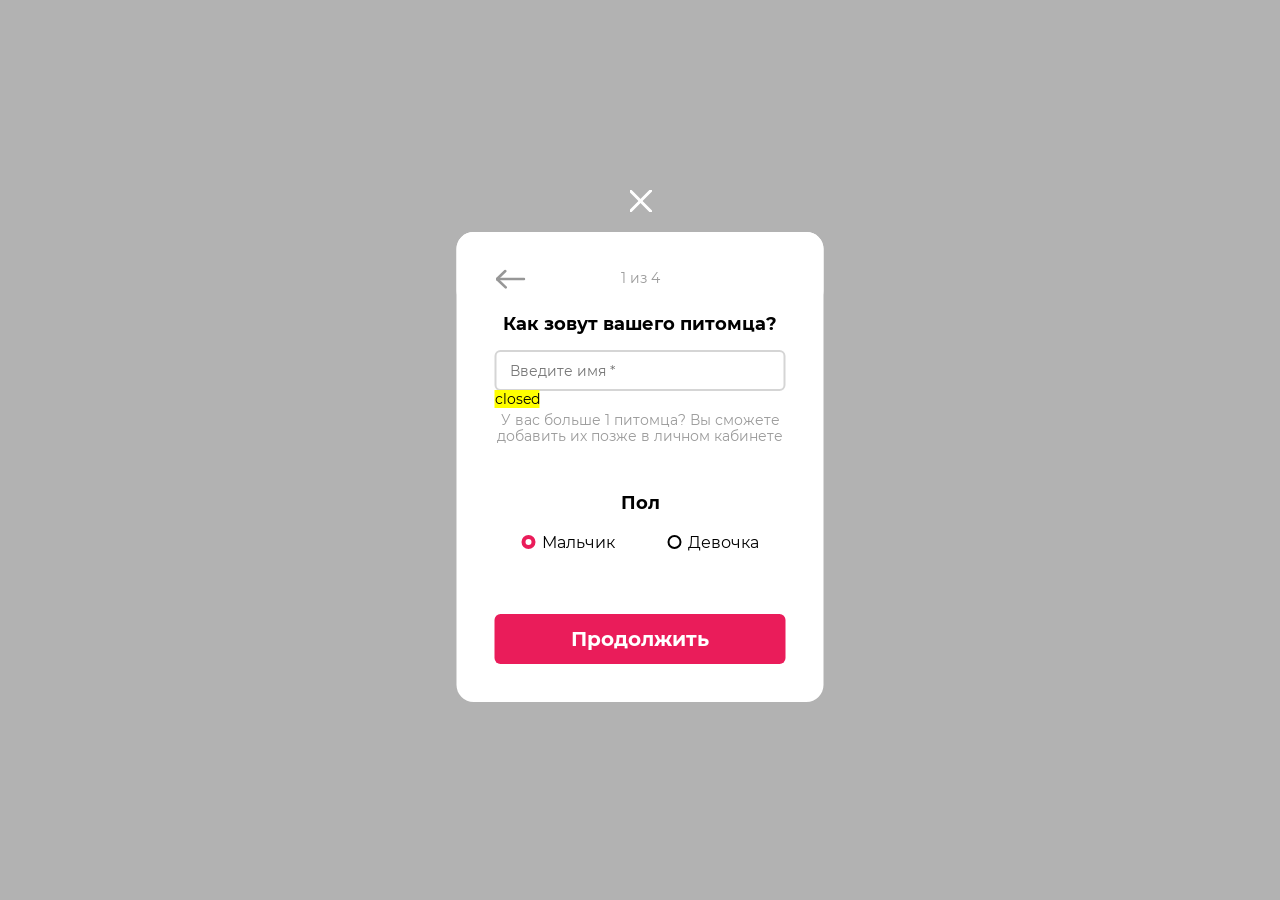
==== index.html @ 27d12772 "no message" ====
<!DOCTYPE html>
<html lang="en">
<head>
  <meta charset="UTF-8">
  <title>Калькулятор</title>
  <link rel="stylesheet" href="css/style.min.css">
  <script src="https://code.jquery.com/jquery-1.12.4.min.js" integrity="sha256-ZosEbRLbNQzLpnKIkEdrPv7lOy9C27hHQ+Xp8a4MxAQ=" crossorigin="anonymous"></script>
  <meta name="viewport" content="initial-scale=1.0, user-scalable=0, width=device-width, height=device-height"/>
</head>
<body>
  <div class="calculator-overlay"></div>
  <div class="pet-calculator">
    <a class="pet-calculator__close" href="javascript:void(0);">Закрыть</a>
    <form class="pet-calculator__form" action="pet-calculator__form">
      <div class="pet-calculator__step pet-calculator__step--step1">
        <a class="pet-calculator__prev-step pet-calculator__close" href="javascript:void(0);">Назад</a>
        <div class="pet-calculator__step-wrapper">
          <div class="pet-calculator__step-counter">1 из 4</div>
          <h2 class="pet-calculator__title">Как зовут вашего питомца?</h2>
          <input class="pet-calculator__input pet-calculator__input--names" type="text" name="pet-name" value="" placeholder="Введите имя *" minlength="3" maxlength="20" pattern="^[a-zA-ZА-Яа-яЁё\s]+$" onclick="xfocus()" onblur="xblur()" required>
          <span id="status" style="background: yellow; width: auto;">closed</span>
          <div class="pet-calculator__input-error pet-calculator__input-error--name"></div>
          <div class="pet-calculator__tip">У вас больше 1 питомца? Вы сможете добавить их позже в личном кабинете</div>
          <fieldset class="pet-calculator__fieldset pet-calculator__fieldset--gender">
            <h2 class="pet-calculator__title">Пол</h2>
            <div class="pet-calculator__radio-buttons-wrapper">
              <div class="pet-calculator__radio-button-wrapper">
                <input class="pet-calculator__radio-button pet-calculator__radio-button--gender" id="gender-male" type="radio" name="gender" checked>
                <label for="gender-male" class="pet-calculator__label--radio">
                  <span>Мальчик</span>
                </label>
              </div>
              <div class="pet-calculator__radio-button-wrapper">
                <input class="pet-calculator__radio-button pet-calculator__radio-button--gender" id="gender-female" type="radio" name="gender">
                <label for="gender-female" class="pet-calculator__label--radio">
                  <span>Девочка</span>
                </label>
              </div>
            </div>
          </fieldset>
        </div>
        <a href="javascript:void(0);" class="pet-calculator__next-step">Продолжить</a>
      </div>
      <div class="pet-calculator__step pet-calculator__step--step2" style="display: none">
        <a href="javascript:void(0);" class="pet-calculator__prev-step">Назад</a>
        <div class="pet-calculator__step-wrapper">
          <div class="pet-calculator__step-counter">2 из 4</div>
          <fieldset class="pet-calculator__fieldset pet-calculator__fieldset--type">
            <h2 class="pet-calculator__title"><span class="pet-calculator__pet-name">Питомец</span> - это:</h2>
            <div class="pet-calculator__radio-buttons-wrapper">
              <div class="pet-calculator__radio-button-wrapper">
                <input class="pet-calculator__radio-button pet-calculator__radio-button--breed" id="cat-type" type="radio" name="type" checked>
                <label for="cat-type" class="pet-calculator__label--radio">
                  <div class="pet-calculator__pet-image">
                    <img src="img/cat.svg" alt="Кошка">
                  </div>
                  <span></span>
                </label>
              </div>
              <div class="pet-calculator__radio-button-wrapper">
                <input class="pet-calculator__radio-button pet-calculator__radio-button--breed" id="dog-type" type="radio" name="type">
                <label for="dog-type" class="pet-calculator__label--radio">
                  <div class="pet-calculator__pet-image">
                    <img src="img/dog.svg" alt="Кошка">
                  </div>
                  <span></span>
                </label>
              </div>
            </div>
          </fieldset>
          <fieldset class="pet-calculator__fieldset pet-calculator__fieldset--select">
            <h2 class="pet-calculator__title">Порода</h2>
            <select class="pet-calculator__select pet-calculator__select--breed pet-calculator__select--cat-breed" name="breed" id="cat-breed">
              <option value="Выбрать">Выбрать</option>
            </select>
            <select class="pet-calculator__select pet-calculator__select--breed pet-calculator__select--dog-breed" name="breed" id="dog-breed">
              <option value="Выбрать">Выбрать</option>
            </select>
          </fieldset>
        </div>
        <a href="javascript:void(0);" class="pet-calculator__next-step">Продолжить</a>
      </div>
      <div class="pet-calculator__step pet-calculator__step--step3" style="display: none">
        <a href="javascript:void(0);" class="pet-calculator__prev-step">Назад</a>
        <div class="pet-calculator__step-wrapper">
          <div class="pet-calculator__step-counter">3 из 4</div>
          <h2 class="pet-calculator__title">Дата рождения</h2>
          <div class="pet-calculator__select-wrapper">
            <select class="pet-calculator__select" name="day" id="day">
            </select>
            <select class="pet-calculator__select" name="month" id="month">
            </select>
            <select class="pet-calculator__select" name="year" id="year">
            </select>
          </div>
          <div class="pet-calculator__input-error pet-calculator__input-error--date-of-birth"></div>
          <div class="pet-calculator__tip">Не знаете точную дату? Ничего страшного! Укажите примерные данные.</div>
        </div>
        <a href="javascript:void(0);" class="pet-calculator__next-step">Продолжить</a>
      </div>
      <div class="pet-calculator__step pet-calculator__step--step4" style="display: none">
        <a href="javascript:void(0);" class="pet-calculator__prev-step">Назад</a>
        <div class="pet-calculator__step-wrapper">
          <div class="pet-calculator__step-counter">4 из 4</div>
          <h2 class="pet-calculator__title"><span class="pet-calculator__pet-name">Питомец</span> весит примерно</h2>
          <select class="pet-calculator__select pet-calculator__select--weight" name="pet-weight" id="pet-weight">
            
          </select>
          <div class="pet-calculator__radio-buttons-wrapper pet-calculator__radio-buttons-wrapper--activity">
            <h2 class="pet-calculator__title">Уровень активности</h2>
            <div class="pet-calculator__radio-button-group-wrapper pet-calculator__radio-button-group-wrapper--cat-activity">
              <div class="pet-calculator__radio-button-wrapper">
                <input class="pet-calculator__radio-button pet-calculator__radio-button--activity pet-calculator__radio-button--cat-activity" id="cat-low-activity" type="radio" name="cat-activity" value="1" checked>
                <label for="cat-low-activity" class="pet-calculator__label--radio">
                  <span>Низкий</span>
                </label>
              </div>
              <div class="pet-calculator__radio-button-wrapper">
                <input class="pet-calculator__radio-button pet-calculator__radio-button--activity pet-calculator__radio-button--cat-activity" id="cat-medium-activity" type="radio" name="cat-activity" value="1.2">
                <label for="cat-medium-activity" class="pet-calculator__label--radio">
                  <span>Средний</span>
                </label>
              </div>
              <div class="pet-calculator__radio-button-wrapper">
                <input class="pet-calculator__radio-button pet-calculator__radio-button--activity pet-calculator__radio-button--cat-activity" id="cat-high-activity" type="radio" name="cat-activity" value="1.4">
                <label for="cat-high-activity" class="pet-calculator__label--radio">
                  <span>Высокий</span>
                </label>
              </div>
            </div>
            <div class="pet-calculator__radio-button-group-wrapper pet-calculator__radio-button-group-wrapper--dog-activity">
              <div class="pet-calculator__radio-button-wrapper">
                <input class="pet-calculator__radio-button pet-calculator__radio-button--activity pet-calculator__radio-button--dog-activity" id="dog-low-activity" type="radio" name="dog-activity" value="1" checked>
                <label for="dog-low-activity" class="pet-calculator__label--radio">
                  <span>Низкий</span>
                </label>
              </div>
              <div class="pet-calculator__radio-button-wrapper">
                <input class="pet-calculator__radio-button pet-calculator__radio-button--activity pet-calculator__radio-button--dog-activity" id="dog-medium-activity" type="radio" name="dog-activity" value="1.4">
                <label for="dog-medium-activity" class="pet-calculator__label--radio">
                  <span>Средний</span>
                </label>
              </div>
              <div class="pet-calculator__radio-button-wrapper">
                <input class="pet-calculator__radio-button pet-calculator__radio-button--activity pet-calculator__radio-button--dog-activity" id="dog-high-activity" type="radio" name="dog-activity" value="1.6">
                <label for="dog-high-activity" class="pet-calculator__label--radio">
                  <span>Высокий</span>
                </label>
              </div>
            </div>
          </div>
          <div class="pet-calculator__results">
            <div class="pet-calculator__results-message">
              Мне требуется <span class="pet-calculator__results-calories"> ~200 </span> ккал в сутки. Это приблизительно <span class="pet-calculator__results-amount"> 1 </span><span class="pet-calculator__results-word"> пакетик </span> SUPERPET в день.
            </div>
            <div class="pet-calculator__results-pet-pic">
              <span class="pet-calculator__results-emoji pet-calculator__results-emoji--cat">🐱</span>
              <span class="pet-calculator__results-emoji pet-calculator__results-emoji--dog">🐶</span>
              <span class="pet-calculator__pet-name"> Питомец</span>
            </div>
          </div>
        </div>
        <button type="submit" class="pet-calculator__submit">Сохранить анкету</a>
      </div>
    </form>
  </div>
  <script src="js/calculator.js"></script>
</body>
</html>
---- css/style.min.css ----
@charset "UTF-8";
/*! normalize.css v5.0.0 | MIT License | github.com/necolas/normalize.css */
html{font-family:sans-serif;line-height:1.15;-ms-text-size-adjust:100%;-webkit-text-size-adjust:100%}body{margin:0}article,aside,details,figcaption,figure,footer,header,main,menu,nav,section{display:block}h1{font-size:2em;margin:.67em 0}figure{margin:1em 40px}hr{box-sizing:content-box;height:0;overflow:visible}code,kbd,pre,samp{font-family:monospace,monospace;font-size:1em}a{background-color:transparent;-webkit-text-decoration-skip:objects}a:active,a:hover{outline-width:0}abbr[title]{border-bottom:none;text-decoration:underline dotted}b,strong{font-weight:bolder}dfn{font-style:italic}mark{background-color:#ff0;color:#000}small{font-size:80%}sub,sup{font-size:75%;line-height:0;position:relative;vertical-align:baseline}sub{bottom:-.25em}sup{top:-.5em}audio,canvas,video{display:inline-block}audio:not([controls]){display:none;height:0}img{border-style:none;width:100%;height:auto}svg:not(:root){overflow:hidden}button,input,optgroup,select,textarea{font-family:sans-serif;font-size:100%;line-height:1.15;margin:0}button,input{overflow:visible}button,select{text-transform:none}[type=reset],[type=submit],button,html [type=button]{-webkit-appearance:button}[type=button]::-moz-focus-inner,[type=reset]::-moz-focus-inner,[type=submit]::-moz-focus-inner,button::-moz-focus-inner{border-style:none;padding:0}[type=button]:-moz-focusring,[type=reset]:-moz-focusring,[type=submit]:-moz-focusring,button:-moz-focusring{outline:1px dotted ButtonText}fieldset{border:1px solid silver;margin:0 2px;padding:.35em .625em .75em}legend{color:inherit;display:table;max-width:100%;white-space:normal}progress{display:inline-block;vertical-align:baseline}textarea{overflow:auto}[type=checkbox],[type=radio],legend{box-sizing:border-box;padding:0}[type=number]::-webkit-inner-spin-button,[type=number]::-webkit-outer-spin-button{height:auto}[type=search]{-webkit-appearance:textfield;outline-offset:-2px}[type=search]::-webkit-search-cancel-button,[type=search]::-webkit-search-decoration{-webkit-appearance:none}::-webkit-file-upload-button{-webkit-appearance:button;font:inherit}summary{display:list-item}[hidden],template{display:none}@font-face{font-family:'Montserrat';src:url(../fonts/Montserrat-Regular.eot?#iefix) format('embedded-opentype'),url(../fonts/Montserrat-Regular.woff) format('woff'),url(../fonts/Montserrat-Regular.ttf) format('truetype');font-weight:400;font-style:normal}@font-face{font-family:'Montserrat-Bold';src:url(../fonts/Montserrat-Bold.eot?#iefix) format('embedded-opentype'),url(../fonts/Montserrat-Bold.woff) format('woff'),url(../fonts/Montserrat-Bold.ttf) format('truetype');font-weight:400;font-style:normal}.input{height:41px;padding:0 13px;font-family:'Montserrat';border:2px solid #d5d5d5}.btn,.input,.select{width:100%;border-radius:6px}.select{height:41px;white-space:nowrap;overflow:hidden;text-overflow:ellipsis;-webkit-appearance:none;background:url(../img/select-arrow.svg) no-repeat right 13px center;padding:0 23px 0 13px;font-family:'Montserrat';border:2px solid #d5d5d5}.btn{padding:13px 0;font-family:'Montserrat-Bold';font-size:20px;line-height:24px;color:#fff;background:#ea1c5a;text-align:center;text-decoration:none;border:0}.step-back{display:block;width:32px;height:20px;font-size:0;background:url(../img/step-back.svg) no-repeat center;background-size:contain}.calculator-overlay{position:fixed;top:0;right:0;bottom:0;left:0;z-index:10000;-ms-flex-direction:column;flex-direction:column;-ms-flex-pack:start;justify-content:flex-start;-ms-flex-align:start;align-items:flex-start;-ms-flex-wrap:nowrap;flex-wrap:nowrap;background:rgba(0,0,0,.3)}.pet-calculator{position:fixed;top:30%;left:50%;z-index:10001;width:367px;padding:38px;font-family:'Montserrat';font-size:14px;color:#000;background:#fff;-webkit-transform:translate3d(-50%,-50%,0);-moz-transform:translate3d(-50%,-50%,0);-ms-transform:translate3d(-50%,-50%,0);-o-transform:translate3d(-50%,-50%,0);border-radius:17px}.pet-calculator,.pet-calculator *{box-sizing:border-box}.pet-calculator>.pet-calculator__close{position:absolute;top:-42px;left:50%;display:block;width:22px;height:22px;margin-left:-11px;font-size:0;background:url(../img/cross.svg) no-repeat center}.pet-calculator__radio-buttons-wrapper--activity h2,.pet-calculator__step-wrapper{width:100%}.pet-calculator__step{position:absolute;top:0;right:0;bottom:0;left:0;min-height:470px;padding:38px;background:#fff;border-radius:17px;display:-ms-flexbox;display:flex;-ms-flex-direction:column;flex-direction:column;-ms-flex-pack:start;justify-content:flex-start;-ms-flex-align:start;align-items:flex-start;-ms-flex-wrap:nowrap;flex-wrap:nowrap}.pet-calculator__step--step2 .pet-calculator__title{margin-bottom:15px}.pet-calculator__step--step4{min-height:570px}.pet-calculator__step-counter{margin-bottom:27px;text-align:center;color:#9b9b9b}.pet-calculator__title{margin:0 0 15px;font-family:'Montserrat-Bold';font-size:18px;line-height:22px;text-align:center}.pet-calculator__input{width:100%;height:41px;padding:0 13px;font-family:'Montserrat';border:2px solid #d5d5d5;border-radius:6px}.pet-calculator__select-wrapper{display:-ms-flexbox;display:flex;margin-bottom:15px}.pet-calculator__select-wrapper select{margin-right:7px}.pet-calculator__select-wrapper select:last-child{margin-right:0}.pet-calculator__select{width:100%;height:41px;padding:0 23px 0 13px;font-family:'Montserrat';white-space:nowrap;overflow:hidden;text-overflow:ellipsis;border:2px solid #d5d5d5;border-radius:6px;-webkit-appearance:none;background:url(../img/select-arrow.svg) no-repeat right 13px center}.pet-calculator__select option{display:block;padding:5px 0}.pet-calculator__tip{margin-top:5px;text-align:center;color:#9b9b9b}.pet-calculator__fieldset{margin:0;padding:0;border:0}.pet-calculator__fieldset--gender{margin-top:48px}.pet-calculator__fieldset--gender .pet-calculator__title{margin-bottom:21px}.pet-calculator__fieldset--type{margin-bottom:30px}.pet-calculator__pet-image{width:72px;height:72px;margin:0 auto 16px}.pet-calculator__radio-button-group-wrapper{display:-ms-flexbox;display:flex;-ms-flex-wrap:nowrap;flex-wrap:nowrap;width:100%}.pet-calculator__radio-button-group-wrapper,.pet-calculator__radio-buttons-wrapper,.pet-calculator__radio-buttons-wrapper--activity{-ms-flex-direction:row;flex-direction:row;-ms-flex-pack:justify;justify-content:space-between;-ms-flex-align:start;align-items:flex-start}.pet-calculator__radio-buttons-wrapper{display:-ms-flexbox;display:flex;-ms-flex-wrap:nowrap;flex-wrap:nowrap;padding:0 27px}.pet-calculator__radio-buttons-wrapper--activity{-ms-flex-wrap:wrap;flex-wrap:wrap;margin-top:30px;padding:0 15px}.pet-calculator__radio-buttons-wrapper--activity::after{content:''}.pet-calculator__radio-buttons-wrapper--activity .pet-calculator__radio-button-group-wrapper{position:relative}.pet-calculator__radio-buttons-wrapper--activity .pet-calculator__radio-button-group-wrapper::before{content:'';position:absolute;top:13px;left:25px;right:25px;z-index:1;display:block;height:4px;background:#000}.pet-calculator__radio-buttons-wrapper--activity .pet-calculator__radio-button-wrapper{position:relative;z-index:2}.pet-calculator__radio-buttons-wrapper--activity .pet-calculator__radio-button-wrapper:nth-of-type(2){margin:0 auto}.pet-calculator__radio-buttons-wrapper--activity input:checked~label span::before{border-width:9px}.pet-calculator__radio-buttons-wrapper--activity label span{display:-ms-flexbox;display:flex;-ms-flex-direction:column;flex-direction:column;-ms-flex-pack:start;justify-content:flex-start;-ms-flex-align:center;align-items:center;-ms-flex-wrap:nowrap;flex-wrap:nowrap}.pet-calculator__radio-buttons-wrapper--activity label span::before{width:32px;height:32px;margin-right:0;margin-bottom:5px;background:#fff}.pet-calculator__radio-button{display:none}.pet-calculator__radio-button:checked~label span::before{border-width:4px;border-color:#ea1c5a}.pet-calculator__label--radio,.pet-calculator__label--radio span{display:-ms-flexbox;display:flex;-ms-flex-pack:start;justify-content:flex-start;-ms-flex-align:center;align-items:center}.pet-calculator__label--radio{position:relative;font-size:16px;line-height:1;-ms-flex-direction:column;flex-direction:column;-ms-flex-wrap:wrap;flex-wrap:wrap}.pet-calculator__label--radio span{-ms-flex-direction:row;flex-direction:row;-ms-flex-wrap:nowrap;flex-wrap:nowrap}.pet-calculator__label--radio span::before{content:'';position:relative;top:-1px;width:14px;height:14px;margin-right:6px;border:2px solid #000;border-radius:100%;box-sizing:border-box}.pet-calculator__results{margin-top:30px;margin-bottom:40px;line-height:22px}.pet-calculator__results-message{position:relative;padding:15px;font-size:16px;background:#cbecdc;border-radius:15px}.pet-calculator__results-message::after,.pet-calculator__results-message::before{content:'';position:absolute}.pet-calculator__results-message::before{top:100%;z-index:1;width:14px;height:14px;left:20px;background:#cbecdc}.pet-calculator__results-message::after{bottom:-22px;z-index:2;width:18px;height:18px;left:23px;background:#fff;transform:rotate(45deg)}.pet-calculator__results-pet-pic{position:relative;z-index:3;margin-top:15px}.pet-calculator__results-amount{display:inline-block;margin-right:3px}.pet-calculator__next-step,.pet-calculator__submit{margin-top:auto;width:100%;padding:13px 0;font-family:'Montserrat-Bold';font-size:20px;line-height:24px;color:#fff;background:#ea1c5a;text-align:center;text-decoration:none;border-radius:6px;border:0}.pet-calculator__prev-step{position:absolute;top:37px;left:38px;display:block;width:32px;height:20px;font-size:0;background:url(../img/step-back.svg) no-repeat center;background-size:contain}.pet-calculator__input-error{margin-top:5px;font-size:10px;color:red;text-align:center}@media (max-width:500px){.pet-calculator{top:0;right:0;bottom:0;left:0;width:100%;min-height:100%;padding:0;transform:none;border-radius:0}.pet-calculator .pet-calculator__prev-step{top:22px;left:15px}.pet-calculator__close:not(.pet-calculator__prev-step){display:none}.pet-calculator__step{min-height:100px;padding:23px 15px 15px}}
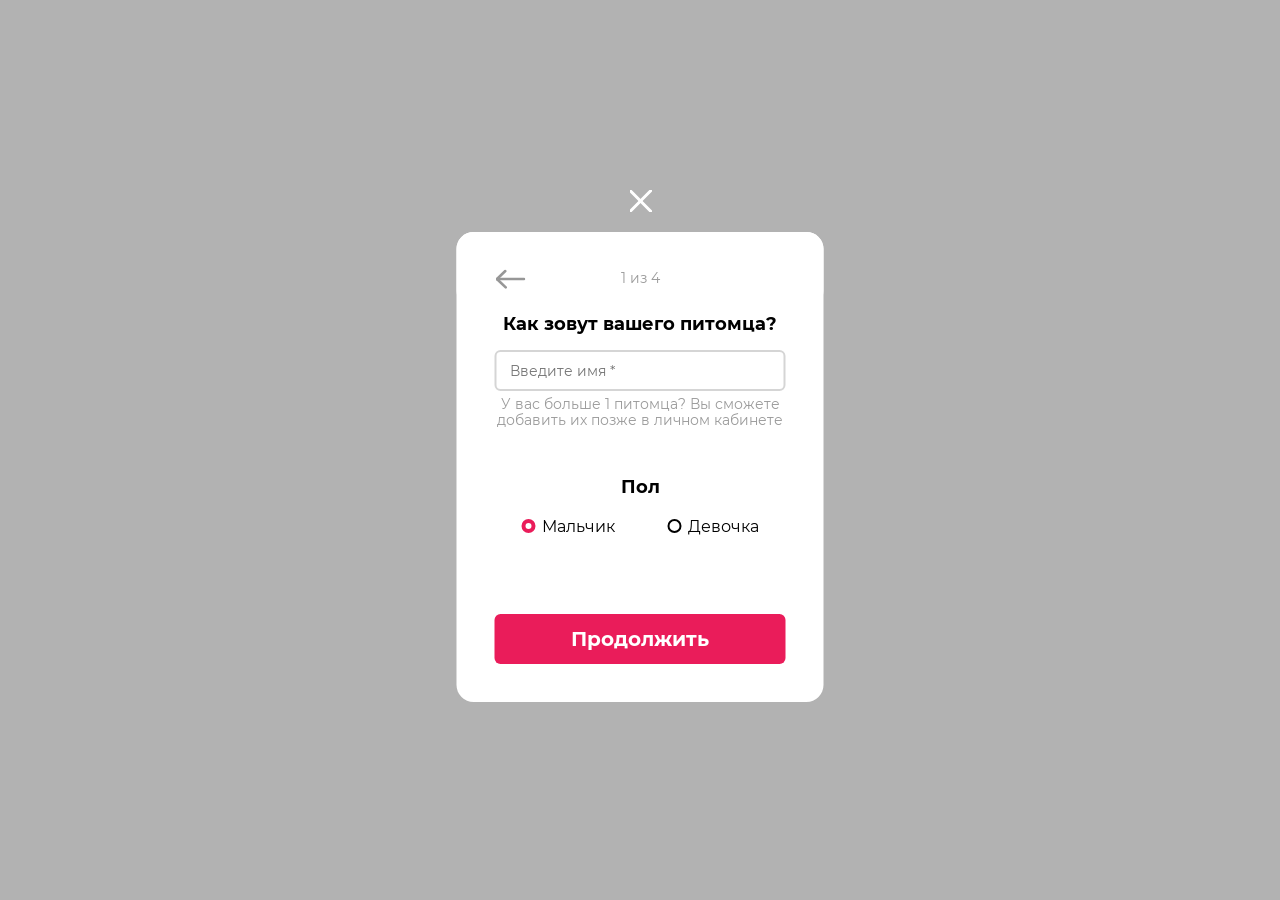
==== commit 50ce4951: "no message" ====
--- a/index.html
+++ b/index.html
@@ -18,7 +18,6 @@
           <div class="pet-calculator__step-counter">1 из 4</div>
           <h2 class="pet-calculator__title">Как зовут вашего питомца?</h2>
           <input class="pet-calculator__input pet-calculator__input--names" type="text" name="pet-name" value="" placeholder="Введите имя *" minlength="3" maxlength="20" pattern="^[a-zA-ZА-Яа-яЁё\s]+$" onclick="xfocus()" onblur="xblur()" required>
-          <span id="status" style="background: yellow; width: auto;">closed</span>
           <div class="pet-calculator__input-error pet-calculator__input-error--name"></div>
           <div class="pet-calculator__tip">У вас больше 1 питомца? Вы сможете добавить их позже в личном кабинете</div>
           <fieldset class="pet-calculator__fieldset pet-calculator__fieldset--gender">
@@ -165,5 +164,27 @@
     </form>
   </div>
   <script src="js/calculator.js"></script>
+  <script type="text/javascript">
+    function xfocus() {
+      setTimeout(function() {
+        height_old = window.innerHeight;
+        window.addEventListener('resize', xresize);
+        document.querySelector('.pet-calculator__fieldset--gender').style = 'display: none';
+        document.querySelector('.pet-calculator__step--step1 .pet-calculator__next-step').classList.add('move-under-keyboard');
+      }, 500);
+    }
+    function xresize() {
+      height_new = window.innerHeight;
+      var diff = Math.abs(height_old - height_new);
+      var perc = Math.round((diff / height_old) * 100);
+      if (perc > 50)
+        xblur();
+    }
+    function xblur() {
+      window.removeEventListener('resize', xresize);
+      document.querySelector('.pet-calculator__fieldset--gender').style = 'display: block';
+      document.querySelector('.pet-calculator__step--step1 .pet-calculator__next-step').classList.remove('move-under-keyboard');
+    }
+  </script>
 </body>
 </html>
--- a/css/style.min.css
+++ b/css/style.min.css
@@ -1,3 +1,3 @@
 @charset "UTF-8";
 /*! normalize.css v5.0.0 | MIT License | github.com/necolas/normalize.css */
-html{font-family:sans-serif;line-height:1.15;-ms-text-size-adjust:100%;-webkit-text-size-adjust:100%}body{margin:0}article,aside,details,figcaption,figure,footer,header,main,menu,nav,section{display:block}h1{font-size:2em;margin:.67em 0}figure{margin:1em 40px}hr{box-sizing:content-box;height:0;overflow:visible}code,kbd,pre,samp{font-family:monospace,monospace;font-size:1em}a{background-color:transparent;-webkit-text-decoration-skip:objects}a:active,a:hover{outline-width:0}abbr[title]{border-bottom:none;text-decoration:underline dotted}b,strong{font-weight:bolder}dfn{font-style:italic}mark{background-color:#ff0;color:#000}small{font-size:80%}sub,sup{font-size:75%;line-height:0;position:relative;vertical-align:baseline}sub{bottom:-.25em}sup{top:-.5em}audio,canvas,video{display:inline-block}audio:not([controls]){display:none;height:0}img{border-style:none;width:100%;height:auto}svg:not(:root){overflow:hidden}button,input,optgroup,select,textarea{font-family:sans-serif;font-size:100%;line-height:1.15;margin:0}button,input{overflow:visible}button,select{text-transform:none}[type=reset],[type=submit],button,html [type=button]{-webkit-appearance:button}[type=button]::-moz-focus-inner,[type=reset]::-moz-focus-inner,[type=submit]::-moz-focus-inner,button::-moz-focus-inner{border-style:none;padding:0}[type=button]:-moz-focusring,[type=reset]:-moz-focusring,[type=submit]:-moz-focusring,button:-moz-focusring{outline:1px dotted ButtonText}fieldset{border:1px solid silver;margin:0 2px;padding:.35em .625em .75em}legend{color:inherit;display:table;max-width:100%;white-space:normal}progress{display:inline-block;vertical-align:baseline}textarea{overflow:auto}[type=checkbox],[type=radio],legend{box-sizing:border-box;padding:0}[type=number]::-webkit-inner-spin-button,[type=number]::-webkit-outer-spin-button{height:auto}[type=search]{-webkit-appearance:textfield;outline-offset:-2px}[type=search]::-webkit-search-cancel-button,[type=search]::-webkit-search-decoration{-webkit-appearance:none}::-webkit-file-upload-button{-webkit-appearance:button;font:inherit}summary{display:list-item}[hidden],template{display:none}@font-face{font-family:'Montserrat';src:url(../fonts/Montserrat-Regular.eot?#iefix) format('embedded-opentype'),url(../fonts/Montserrat-Regular.woff) format('woff'),url(../fonts/Montserrat-Regular.ttf) format('truetype');font-weight:400;font-style:normal}@font-face{font-family:'Montserrat-Bold';src:url(../fonts/Montserrat-Bold.eot?#iefix) format('embedded-opentype'),url(../fonts/Montserrat-Bold.woff) format('woff'),url(../fonts/Montserrat-Bold.ttf) format('truetype');font-weight:400;font-style:normal}.input{height:41px;padding:0 13px;font-family:'Montserrat';border:2px solid #d5d5d5}.btn,.input,.select{width:100%;border-radius:6px}.select{height:41px;white-space:nowrap;overflow:hidden;text-overflow:ellipsis;-webkit-appearance:none;background:url(../img/select-arrow.svg) no-repeat right 13px center;padding:0 23px 0 13px;font-family:'Montserrat';border:2px solid #d5d5d5}.btn{padding:13px 0;font-family:'Montserrat-Bold';font-size:20px;line-height:24px;color:#fff;background:#ea1c5a;text-align:center;text-decoration:none;border:0}.step-back{display:block;width:32px;height:20px;font-size:0;background:url(../img/step-back.svg) no-repeat center;background-size:contain}.calculator-overlay{position:fixed;top:0;right:0;bottom:0;left:0;z-index:10000;-ms-flex-direction:column;flex-direction:column;-ms-flex-pack:start;justify-content:flex-start;-ms-flex-align:start;align-items:flex-start;-ms-flex-wrap:nowrap;flex-wrap:nowrap;background:rgba(0,0,0,.3)}.pet-calculator{position:fixed;top:30%;left:50%;z-index:10001;width:367px;padding:38px;font-family:'Montserrat';font-size:14px;color:#000;background:#fff;-webkit-transform:translate3d(-50%,-50%,0);-moz-transform:translate3d(-50%,-50%,0);-ms-transform:translate3d(-50%,-50%,0);-o-transform:translate3d(-50%,-50%,0);border-radius:17px}.pet-calculator,.pet-calculator *{box-sizing:border-box}.pet-calculator>.pet-calculator__close{position:absolute;top:-42px;left:50%;display:block;width:22px;height:22px;margin-left:-11px;font-size:0;background:url(../img/cross.svg) no-repeat center}.pet-calculator__radio-buttons-wrapper--activity h2,.pet-calculator__step-wrapper{width:100%}.pet-calculator__step{position:absolute;top:0;right:0;bottom:0;left:0;min-height:470px;padding:38px;background:#fff;border-radius:17px;display:-ms-flexbox;display:flex;-ms-flex-direction:column;flex-direction:column;-ms-flex-pack:start;justify-content:flex-start;-ms-flex-align:start;align-items:flex-start;-ms-flex-wrap:nowrap;flex-wrap:nowrap}.pet-calculator__step--step2 .pet-calculator__title{margin-bottom:15px}.pet-calculator__step--step4{min-height:570px}.pet-calculator__step-counter{margin-bottom:27px;text-align:center;color:#9b9b9b}.pet-calculator__title{margin:0 0 15px;font-family:'Montserrat-Bold';font-size:18px;line-height:22px;text-align:center}.pet-calculator__input{width:100%;height:41px;padding:0 13px;font-family:'Montserrat';border:2px solid #d5d5d5;border-radius:6px}.pet-calculator__select-wrapper{display:-ms-flexbox;display:flex;margin-bottom:15px}.pet-calculator__select-wrapper select{margin-right:7px}.pet-calculator__select-wrapper select:last-child{margin-right:0}.pet-calculator__select{width:100%;height:41px;padding:0 23px 0 13px;font-family:'Montserrat';white-space:nowrap;overflow:hidden;text-overflow:ellipsis;border:2px solid #d5d5d5;border-radius:6px;-webkit-appearance:none;background:url(../img/select-arrow.svg) no-repeat right 13px center}.pet-calculator__select option{display:block;padding:5px 0}.pet-calculator__tip{margin-top:5px;text-align:center;color:#9b9b9b}.pet-calculator__fieldset{margin:0;padding:0;border:0}.pet-calculator__fieldset--gender{margin-top:48px}.pet-calculator__fieldset--gender .pet-calculator__title{margin-bottom:21px}.pet-calculator__fieldset--type{margin-bottom:30px}.pet-calculator__pet-image{width:72px;height:72px;margin:0 auto 16px}.pet-calculator__radio-button-group-wrapper{display:-ms-flexbox;display:flex;-ms-flex-wrap:nowrap;flex-wrap:nowrap;width:100%}.pet-calculator__radio-button-group-wrapper,.pet-calculator__radio-buttons-wrapper,.pet-calculator__radio-buttons-wrapper--activity{-ms-flex-direction:row;flex-direction:row;-ms-flex-pack:justify;justify-content:space-between;-ms-flex-align:start;align-items:flex-start}.pet-calculator__radio-buttons-wrapper{display:-ms-flexbox;display:flex;-ms-flex-wrap:nowrap;flex-wrap:nowrap;padding:0 27px}.pet-calculator__radio-buttons-wrapper--activity{-ms-flex-wrap:wrap;flex-wrap:wrap;margin-top:30px;padding:0 15px}.pet-calculator__radio-buttons-wrapper--activity::after{content:''}.pet-calculator__radio-buttons-wrapper--activity .pet-calculator__radio-button-group-wrapper{position:relative}.pet-calculator__radio-buttons-wrapper--activity .pet-calculator__radio-button-group-wrapper::before{content:'';position:absolute;top:13px;left:25px;right:25px;z-index:1;display:block;height:4px;background:#000}.pet-calculator__radio-buttons-wrapper--activity .pet-calculator__radio-button-wrapper{position:relative;z-index:2}.pet-calculator__radio-buttons-wrapper--activity .pet-calculator__radio-button-wrapper:nth-of-type(2){margin:0 auto}.pet-calculator__radio-buttons-wrapper--activity input:checked~label span::before{border-width:9px}.pet-calculator__radio-buttons-wrapper--activity label span{display:-ms-flexbox;display:flex;-ms-flex-direction:column;flex-direction:column;-ms-flex-pack:start;justify-content:flex-start;-ms-flex-align:center;align-items:center;-ms-flex-wrap:nowrap;flex-wrap:nowrap}.pet-calculator__radio-buttons-wrapper--activity label span::before{width:32px;height:32px;margin-right:0;margin-bottom:5px;background:#fff}.pet-calculator__radio-button{display:none}.pet-calculator__radio-button:checked~label span::before{border-width:4px;border-color:#ea1c5a}.pet-calculator__label--radio,.pet-calculator__label--radio span{display:-ms-flexbox;display:flex;-ms-flex-pack:start;justify-content:flex-start;-ms-flex-align:center;align-items:center}.pet-calculator__label--radio{position:relative;font-size:16px;line-height:1;-ms-flex-direction:column;flex-direction:column;-ms-flex-wrap:wrap;flex-wrap:wrap}.pet-calculator__label--radio span{-ms-flex-direction:row;flex-direction:row;-ms-flex-wrap:nowrap;flex-wrap:nowrap}.pet-calculator__label--radio span::before{content:'';position:relative;top:-1px;width:14px;height:14px;margin-right:6px;border:2px solid #000;border-radius:100%;box-sizing:border-box}.pet-calculator__results{margin-top:30px;margin-bottom:40px;line-height:22px}.pet-calculator__results-message{position:relative;padding:15px;font-size:16px;background:#cbecdc;border-radius:15px}.pet-calculator__results-message::after,.pet-calculator__results-message::before{content:'';position:absolute}.pet-calculator__results-message::before{top:100%;z-index:1;width:14px;height:14px;left:20px;background:#cbecdc}.pet-calculator__results-message::after{bottom:-22px;z-index:2;width:18px;height:18px;left:23px;background:#fff;transform:rotate(45deg)}.pet-calculator__results-pet-pic{position:relative;z-index:3;margin-top:15px}.pet-calculator__results-amount{display:inline-block;margin-right:3px}.pet-calculator__next-step,.pet-calculator__submit{margin-top:auto;width:100%;padding:13px 0;font-family:'Montserrat-Bold';font-size:20px;line-height:24px;color:#fff;background:#ea1c5a;text-align:center;text-decoration:none;border-radius:6px;border:0}.pet-calculator__prev-step{position:absolute;top:37px;left:38px;display:block;width:32px;height:20px;font-size:0;background:url(../img/step-back.svg) no-repeat center;background-size:contain}.pet-calculator__input-error{margin-top:5px;font-size:10px;color:red;text-align:center}@media (max-width:500px){.pet-calculator{top:0;right:0;bottom:0;left:0;width:100%;min-height:100%;padding:0;transform:none;border-radius:0}.pet-calculator .pet-calculator__prev-step{top:22px;left:15px}.pet-calculator__close:not(.pet-calculator__prev-step){display:none}.pet-calculator__step{min-height:100px;padding:23px 15px 15px}}+html{font-family:sans-serif;line-height:1.15;-ms-text-size-adjust:100%;-webkit-text-size-adjust:100%}body{margin:0}article,aside,details,figcaption,figure,footer,header,main,menu,nav,section{display:block}h1{font-size:2em;margin:.67em 0}figure{margin:1em 40px}hr{box-sizing:content-box;height:0;overflow:visible}code,kbd,pre,samp{font-family:monospace,monospace;font-size:1em}a{background-color:transparent;-webkit-text-decoration-skip:objects}a:active,a:hover{outline-width:0}abbr[title]{border-bottom:none;text-decoration:underline dotted}b,strong{font-weight:bolder}dfn{font-style:italic}mark{background-color:#ff0;color:#000}small{font-size:80%}sub,sup{font-size:75%;line-height:0;position:relative;vertical-align:baseline}sub{bottom:-.25em}sup{top:-.5em}audio,canvas,video{display:inline-block}audio:not([controls]){display:none;height:0}img{border-style:none;width:100%;height:auto}svg:not(:root){overflow:hidden}button,input,optgroup,select,textarea{font-family:sans-serif;font-size:100%;line-height:1.15;margin:0}button,input{overflow:visible}button,select{text-transform:none}[type=reset],[type=submit],button,html [type=button]{-webkit-appearance:button}[type=button]::-moz-focus-inner,[type=reset]::-moz-focus-inner,[type=submit]::-moz-focus-inner,button::-moz-focus-inner{border-style:none;padding:0}[type=button]:-moz-focusring,[type=reset]:-moz-focusring,[type=submit]:-moz-focusring,button:-moz-focusring{outline:1px dotted ButtonText}fieldset{border:1px solid silver;margin:0 2px;padding:.35em .625em .75em}legend{color:inherit;display:table;max-width:100%;white-space:normal}progress{display:inline-block;vertical-align:baseline}textarea{overflow:auto}[type=checkbox],[type=radio],legend{box-sizing:border-box;padding:0}[type=number]::-webkit-inner-spin-button,[type=number]::-webkit-outer-spin-button{height:auto}[type=search]{-webkit-appearance:textfield;outline-offset:-2px}[type=search]::-webkit-search-cancel-button,[type=search]::-webkit-search-decoration{-webkit-appearance:none}::-webkit-file-upload-button{-webkit-appearance:button;font:inherit}summary{display:list-item}[hidden],template{display:none}@font-face{font-family:'Montserrat';src:url(../fonts/Montserrat-Regular.eot?#iefix) format('embedded-opentype'),url(../fonts/Montserrat-Regular.woff) format('woff'),url(../fonts/Montserrat-Regular.ttf) format('truetype');font-weight:400;font-style:normal}@font-face{font-family:'Montserrat-Bold';src:url(../fonts/Montserrat-Bold.eot?#iefix) format('embedded-opentype'),url(../fonts/Montserrat-Bold.woff) format('woff'),url(../fonts/Montserrat-Bold.ttf) format('truetype');font-weight:400;font-style:normal}.input{height:41px;padding:0 13px;font-family:'Montserrat';border:2px solid #d5d5d5}.btn,.input,.select{width:100%;border-radius:6px}.select{height:41px;white-space:nowrap;overflow:hidden;text-overflow:ellipsis;-webkit-appearance:none;background:url(../img/select-arrow.svg) no-repeat right 13px center;padding:0 23px 0 13px;font-family:'Montserrat';border:2px solid #d5d5d5}.btn{padding:13px 0;font-family:'Montserrat-Bold';font-size:20px;line-height:24px;color:#fff;background:#ea1c5a;text-align:center;text-decoration:none;border:0}.step-back{display:block;width:32px;height:20px;font-size:0;background:url(../img/step-back.svg) no-repeat center;background-size:contain}.calculator-overlay{position:fixed;top:0;right:0;bottom:0;left:0;z-index:10000;-ms-flex-direction:column;flex-direction:column;-ms-flex-pack:start;justify-content:flex-start;-ms-flex-align:start;align-items:flex-start;-ms-flex-wrap:nowrap;flex-wrap:nowrap;background:rgba(0,0,0,.3)}.pet-calculator{position:fixed;top:30%;left:50%;z-index:10001;width:367px;padding:38px;font-family:'Montserrat';font-size:14px;color:#000;background:#fff;-webkit-transform:translate3d(-50%,-50%,0);-moz-transform:translate3d(-50%,-50%,0);-ms-transform:translate3d(-50%,-50%,0);-o-transform:translate3d(-50%,-50%,0);border-radius:17px}.pet-calculator,.pet-calculator *{box-sizing:border-box}.pet-calculator>.pet-calculator__close{position:absolute;top:-42px;left:50%;display:block;width:22px;height:22px;margin-left:-11px;font-size:0;background:url(../img/cross.svg) no-repeat center}.pet-calculator__radio-buttons-wrapper--activity h2,.pet-calculator__step-wrapper{width:100%}.pet-calculator__step{position:absolute;top:0;right:0;bottom:0;left:0;min-height:470px;padding:38px;background:#fff;border-radius:17px;display:-ms-flexbox;display:flex;-ms-flex-direction:column;flex-direction:column;-ms-flex-pack:start;justify-content:flex-start;-ms-flex-align:start;align-items:flex-start;-ms-flex-wrap:nowrap;flex-wrap:nowrap}.pet-calculator__step--step2 .pet-calculator__title{margin-bottom:15px}.pet-calculator__step--step4{min-height:570px}.pet-calculator__step-counter{margin-bottom:27px;text-align:center;color:#9b9b9b}.pet-calculator__title{margin:0 0 15px;font-family:'Montserrat-Bold';font-size:18px;line-height:22px;text-align:center}.pet-calculator__input{width:100%;height:41px;padding:0 13px;font-family:'Montserrat';border:2px solid #d5d5d5;border-radius:6px}.pet-calculator__select-wrapper{display:-ms-flexbox;display:flex;margin-bottom:15px}.pet-calculator__select-wrapper select{margin-right:7px}.pet-calculator__select-wrapper select:last-child{margin-right:0}.pet-calculator__select{width:100%;height:41px;padding:0 23px 0 13px;font-family:'Montserrat';white-space:nowrap;overflow:hidden;text-overflow:ellipsis;border:2px solid #d5d5d5;border-radius:6px;-webkit-appearance:none;background:url(../img/select-arrow.svg) no-repeat right 13px center}.pet-calculator__select option{display:block;padding:5px 0}.pet-calculator__tip{margin-top:5px;text-align:center;color:#9b9b9b}.pet-calculator__fieldset{margin:0;padding:0;border:0}.pet-calculator__fieldset--gender{margin-top:48px}.pet-calculator__fieldset--gender .pet-calculator__title{margin-bottom:21px}.pet-calculator__fieldset--type{margin-bottom:30px}.pet-calculator__pet-image{width:72px;height:72px;margin:0 auto 16px}.pet-calculator__radio-button-group-wrapper{display:-ms-flexbox;display:flex;-ms-flex-wrap:nowrap;flex-wrap:nowrap;width:100%}.pet-calculator__radio-button-group-wrapper,.pet-calculator__radio-buttons-wrapper,.pet-calculator__radio-buttons-wrapper--activity{-ms-flex-direction:row;flex-direction:row;-ms-flex-pack:justify;justify-content:space-between;-ms-flex-align:start;align-items:flex-start}.pet-calculator__radio-buttons-wrapper{display:-ms-flexbox;display:flex;-ms-flex-wrap:nowrap;flex-wrap:nowrap;padding:0 27px}.pet-calculator__radio-buttons-wrapper--activity{-ms-flex-wrap:wrap;flex-wrap:wrap;margin-top:30px;padding:0 15px}.pet-calculator__radio-buttons-wrapper--activity::after{content:''}.pet-calculator__radio-buttons-wrapper--activity .pet-calculator__radio-button-group-wrapper{position:relative}.pet-calculator__radio-buttons-wrapper--activity .pet-calculator__radio-button-group-wrapper::before{content:'';position:absolute;top:13px;left:25px;right:25px;z-index:1;display:block;height:4px;background:#000}.pet-calculator__radio-buttons-wrapper--activity .pet-calculator__radio-button-wrapper{position:relative;z-index:2}.pet-calculator__radio-buttons-wrapper--activity .pet-calculator__radio-button-wrapper:nth-of-type(2){margin:0 auto}.pet-calculator__radio-buttons-wrapper--activity input:checked~label span::before{border-width:9px}.pet-calculator__radio-buttons-wrapper--activity label span{display:-ms-flexbox;display:flex;-ms-flex-direction:column;flex-direction:column;-ms-flex-pack:start;justify-content:flex-start;-ms-flex-align:center;align-items:center;-ms-flex-wrap:nowrap;flex-wrap:nowrap}.pet-calculator__radio-buttons-wrapper--activity label span::before{width:32px;height:32px;margin-right:0;margin-bottom:5px;background:#fff}.pet-calculator__radio-button{display:none}.pet-calculator__radio-button:checked~label span::before{border-width:4px;border-color:#ea1c5a}.pet-calculator__label--radio,.pet-calculator__label--radio span{display:-ms-flexbox;display:flex;-ms-flex-pack:start;justify-content:flex-start;-ms-flex-align:center;align-items:center}.pet-calculator__label--radio{position:relative;font-size:16px;line-height:1;-ms-flex-direction:column;flex-direction:column;-ms-flex-wrap:wrap;flex-wrap:wrap}.pet-calculator__label--radio span{-ms-flex-direction:row;flex-direction:row;-ms-flex-wrap:nowrap;flex-wrap:nowrap}.pet-calculator__label--radio span::before{content:'';position:relative;top:-1px;width:14px;height:14px;margin-right:6px;border:2px solid #000;border-radius:100%;box-sizing:border-box}.pet-calculator__results{margin-top:30px;margin-bottom:40px;line-height:22px}.pet-calculator__results-message{position:relative;padding:15px;font-size:16px;background:#cbecdc;border-radius:15px}.pet-calculator__results-message::after,.pet-calculator__results-message::before{content:'';position:absolute}.pet-calculator__results-message::before{top:100%;z-index:1;width:14px;height:14px;left:20px;background:#cbecdc}.pet-calculator__results-message::after{bottom:-22px;z-index:2;width:18px;height:18px;left:23px;background:#fff;transform:rotate(45deg)}.pet-calculator__results-pet-pic{position:relative;z-index:3;margin-top:15px}.pet-calculator__results-amount{display:inline-block;margin-right:3px}.pet-calculator__next-step,.pet-calculator__submit{margin-top:auto;width:100%;padding:13px 0;font-family:'Montserrat-Bold';font-size:20px;line-height:24px;color:#fff;background:#ea1c5a;text-align:center;text-decoration:none;border-radius:6px;border:0}.pet-calculator__next-step.move-under-keyboard,.pet-calculator__submit.move-under-keyboard{position:absolute;left:15px;right:15px;width:auto;top:50%}.pet-calculator__prev-step{position:absolute;top:37px;left:38px;display:block;width:32px;height:20px;font-size:0;background:url(../img/step-back.svg) no-repeat center;background-size:contain}.pet-calculator__input-error{margin-top:5px;font-size:10px;color:red;text-align:center}@media (max-width:500px){.pet-calculator{top:0;right:0;bottom:0;left:0;width:100%;min-height:100%;padding:0;transform:none;border-radius:0}.pet-calculator .pet-calculator__prev-step{top:22px;left:15px}.pet-calculator__close:not(.pet-calculator__prev-step){display:none}.pet-calculator__step{min-height:100px;padding:23px 15px 15px}}
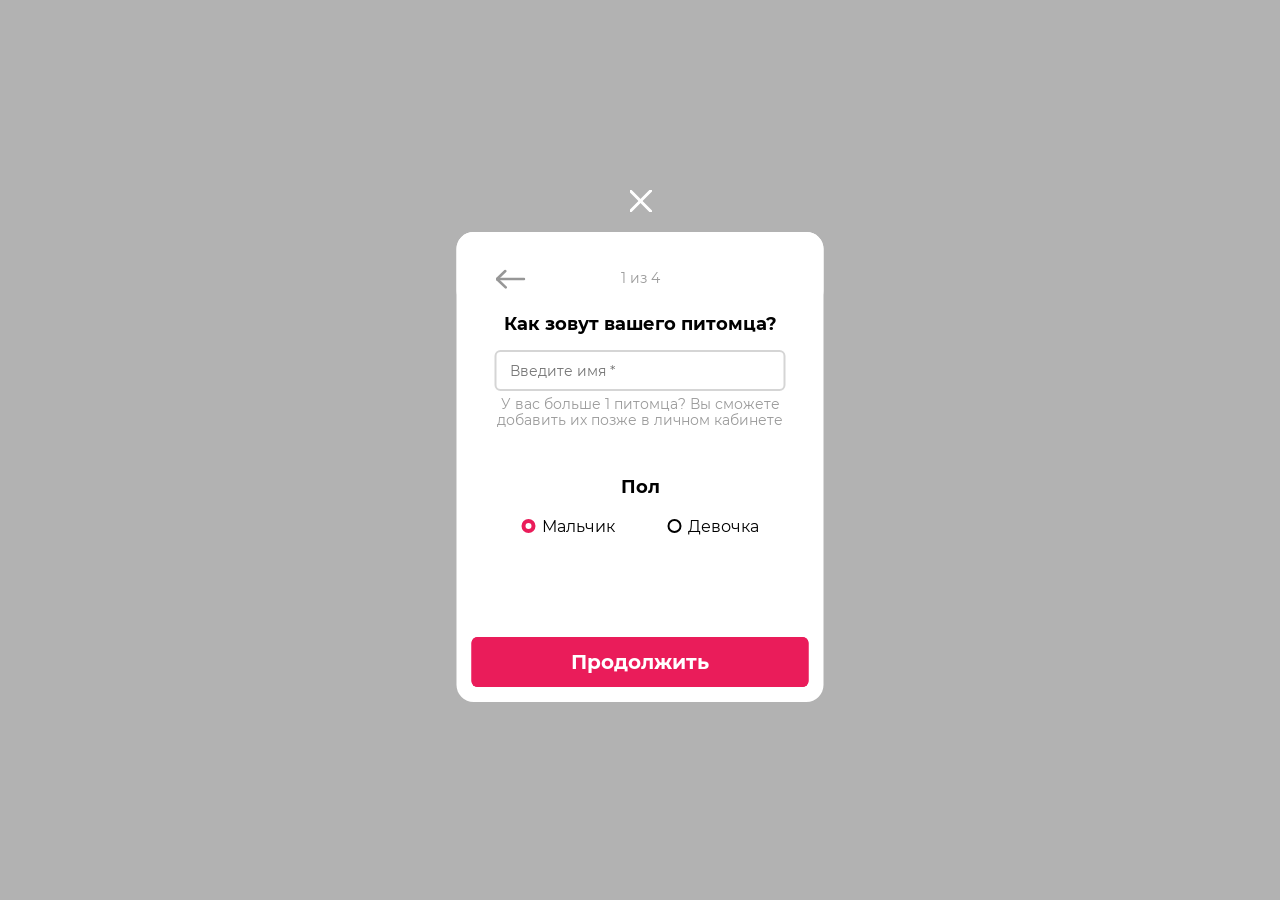
==== commit aa6e3d72: "no message" ====
--- a/index.html
+++ b/index.html
@@ -16,8 +16,8 @@
         <a class="pet-calculator__prev-step pet-calculator__close" href="javascript:void(0);">Назад</a>
         <div class="pet-calculator__step-wrapper">
           <div class="pet-calculator__step-counter">1 из 4</div>
-          <h2 class="pet-calculator__title">Как зовут вашего питомца?</h2>
-          <input class="pet-calculator__input pet-calculator__input--names" type="text" name="pet-name" value="" placeholder="Введите имя *" minlength="3" maxlength="20" pattern="^[a-zA-ZА-Яа-яЁё\s]+$" onclick="xfocus()" onblur="xblur()" required>
+          <h2 class="pet-calculator__title">Как зовут вашего питомцa?</h2>
+          <input class="pet-calculator__input pet-calculator__input--names" type="text" name="pet-name" value="" placeholder="Введите имя *" minlength="3" maxlength="20" pattern="^[a-zA-ZА-Яа-яЁё\s]+$" required>
           <div class="pet-calculator__input-error pet-calculator__input-error--name"></div>
           <div class="pet-calculator__tip">У вас больше 1 питомца? Вы сможете добавить их позже в личном кабинете</div>
           <fieldset class="pet-calculator__fieldset pet-calculator__fieldset--gender">
@@ -38,6 +38,7 @@
             </div>
           </fieldset>
         </div>
+        <a href="javascript:void(0);" class="pet-calculator__next-step keyboard-up">Продолжить</a>
         <a href="javascript:void(0);" class="pet-calculator__next-step">Продолжить</a>
       </div>
       <div class="pet-calculator__step pet-calculator__step--step2" style="display: none">
@@ -164,27 +165,5 @@
     </form>
   </div>
   <script src="js/calculator.js"></script>
-  <script type="text/javascript">
-    function xfocus() {
-      setTimeout(function() {
-        height_old = window.innerHeight;
-        window.addEventListener('resize', xresize);
-        document.querySelector('.pet-calculator__fieldset--gender').style = 'display: none';
-        document.querySelector('.pet-calculator__step--step1 .pet-calculator__next-step').classList.add('move-under-keyboard');
-      }, 500);
-    }
-    function xresize() {
-      height_new = window.innerHeight;
-      var diff = Math.abs(height_old - height_new);
-      var perc = Math.round((diff / height_old) * 100);
-      if (perc > 50)
-        xblur();
-    }
-    function xblur() {
-      window.removeEventListener('resize', xresize);
-      document.querySelector('.pet-calculator__fieldset--gender').style = 'display: block';
-      document.querySelector('.pet-calculator__step--step1 .pet-calculator__next-step').classList.remove('move-under-keyboard');
-    }
-  </script>
 </body>
 </html>
--- a/css/style.min.css
+++ b/css/style.min.css
@@ -1,3 +1,3 @@
 @charset "UTF-8";
 /*! normalize.css v5.0.0 | MIT License | github.com/necolas/normalize.css */
-html{font-family:sans-serif;line-height:1.15;-ms-text-size-adjust:100%;-webkit-text-size-adjust:100%}body{margin:0}article,aside,details,figcaption,figure,footer,header,main,menu,nav,section{display:block}h1{font-size:2em;margin:.67em 0}figure{margin:1em 40px}hr{box-sizing:content-box;height:0;overflow:visible}code,kbd,pre,samp{font-family:monospace,monospace;font-size:1em}a{background-color:transparent;-webkit-text-decoration-skip:objects}a:active,a:hover{outline-width:0}abbr[title]{border-bottom:none;text-decoration:underline dotted}b,strong{font-weight:bolder}dfn{font-style:italic}mark{background-color:#ff0;color:#000}small{font-size:80%}sub,sup{font-size:75%;line-height:0;position:relative;vertical-align:baseline}sub{bottom:-.25em}sup{top:-.5em}audio,canvas,video{display:inline-block}audio:not([controls]){display:none;height:0}img{border-style:none;width:100%;height:auto}svg:not(:root){overflow:hidden}button,input,optgroup,select,textarea{font-family:sans-serif;font-size:100%;line-height:1.15;margin:0}button,input{overflow:visible}button,select{text-transform:none}[type=reset],[type=submit],button,html [type=button]{-webkit-appearance:button}[type=button]::-moz-focus-inner,[type=reset]::-moz-focus-inner,[type=submit]::-moz-focus-inner,button::-moz-focus-inner{border-style:none;padding:0}[type=button]:-moz-focusring,[type=reset]:-moz-focusring,[type=submit]:-moz-focusring,button:-moz-focusring{outline:1px dotted ButtonText}fieldset{border:1px solid silver;margin:0 2px;padding:.35em .625em .75em}legend{color:inherit;display:table;max-width:100%;white-space:normal}progress{display:inline-block;vertical-align:baseline}textarea{overflow:auto}[type=checkbox],[type=radio],legend{box-sizing:border-box;padding:0}[type=number]::-webkit-inner-spin-button,[type=number]::-webkit-outer-spin-button{height:auto}[type=search]{-webkit-appearance:textfield;outline-offset:-2px}[type=search]::-webkit-search-cancel-button,[type=search]::-webkit-search-decoration{-webkit-appearance:none}::-webkit-file-upload-button{-webkit-appearance:button;font:inherit}summary{display:list-item}[hidden],template{display:none}@font-face{font-family:'Montserrat';src:url(../fonts/Montserrat-Regular.eot?#iefix) format('embedded-opentype'),url(../fonts/Montserrat-Regular.woff) format('woff'),url(../fonts/Montserrat-Regular.ttf) format('truetype');font-weight:400;font-style:normal}@font-face{font-family:'Montserrat-Bold';src:url(../fonts/Montserrat-Bold.eot?#iefix) format('embedded-opentype'),url(../fonts/Montserrat-Bold.woff) format('woff'),url(../fonts/Montserrat-Bold.ttf) format('truetype');font-weight:400;font-style:normal}.input{height:41px;padding:0 13px;font-family:'Montserrat';border:2px solid #d5d5d5}.btn,.input,.select{width:100%;border-radius:6px}.select{height:41px;white-space:nowrap;overflow:hidden;text-overflow:ellipsis;-webkit-appearance:none;background:url(../img/select-arrow.svg) no-repeat right 13px center;padding:0 23px 0 13px;font-family:'Montserrat';border:2px solid #d5d5d5}.btn{padding:13px 0;font-family:'Montserrat-Bold';font-size:20px;line-height:24px;color:#fff;background:#ea1c5a;text-align:center;text-decoration:none;border:0}.step-back{display:block;width:32px;height:20px;font-size:0;background:url(../img/step-back.svg) no-repeat center;background-size:contain}.calculator-overlay{position:fixed;top:0;right:0;bottom:0;left:0;z-index:10000;-ms-flex-direction:column;flex-direction:column;-ms-flex-pack:start;justify-content:flex-start;-ms-flex-align:start;align-items:flex-start;-ms-flex-wrap:nowrap;flex-wrap:nowrap;background:rgba(0,0,0,.3)}.pet-calculator{position:fixed;top:30%;left:50%;z-index:10001;width:367px;padding:38px;font-family:'Montserrat';font-size:14px;color:#000;background:#fff;-webkit-transform:translate3d(-50%,-50%,0);-moz-transform:translate3d(-50%,-50%,0);-ms-transform:translate3d(-50%,-50%,0);-o-transform:translate3d(-50%,-50%,0);border-radius:17px}.pet-calculator,.pet-calculator *{box-sizing:border-box}.pet-calculator>.pet-calculator__close{position:absolute;top:-42px;left:50%;display:block;width:22px;height:22px;margin-left:-11px;font-size:0;background:url(../img/cross.svg) no-repeat center}.pet-calculator__radio-buttons-wrapper--activity h2,.pet-calculator__step-wrapper{width:100%}.pet-calculator__step{position:absolute;top:0;right:0;bottom:0;left:0;min-height:470px;padding:38px;background:#fff;border-radius:17px;display:-ms-flexbox;display:flex;-ms-flex-direction:column;flex-direction:column;-ms-flex-pack:start;justify-content:flex-start;-ms-flex-align:start;align-items:flex-start;-ms-flex-wrap:nowrap;flex-wrap:nowrap}.pet-calculator__step--step2 .pet-calculator__title{margin-bottom:15px}.pet-calculator__step--step4{min-height:570px}.pet-calculator__step-counter{margin-bottom:27px;text-align:center;color:#9b9b9b}.pet-calculator__title{margin:0 0 15px;font-family:'Montserrat-Bold';font-size:18px;line-height:22px;text-align:center}.pet-calculator__input{width:100%;height:41px;padding:0 13px;font-family:'Montserrat';border:2px solid #d5d5d5;border-radius:6px}.pet-calculator__select-wrapper{display:-ms-flexbox;display:flex;margin-bottom:15px}.pet-calculator__select-wrapper select{margin-right:7px}.pet-calculator__select-wrapper select:last-child{margin-right:0}.pet-calculator__select{width:100%;height:41px;padding:0 23px 0 13px;font-family:'Montserrat';white-space:nowrap;overflow:hidden;text-overflow:ellipsis;border:2px solid #d5d5d5;border-radius:6px;-webkit-appearance:none;background:url(../img/select-arrow.svg) no-repeat right 13px center}.pet-calculator__select option{display:block;padding:5px 0}.pet-calculator__tip{margin-top:5px;text-align:center;color:#9b9b9b}.pet-calculator__fieldset{margin:0;padding:0;border:0}.pet-calculator__fieldset--gender{margin-top:48px}.pet-calculator__fieldset--gender .pet-calculator__title{margin-bottom:21px}.pet-calculator__fieldset--type{margin-bottom:30px}.pet-calculator__pet-image{width:72px;height:72px;margin:0 auto 16px}.pet-calculator__radio-button-group-wrapper{display:-ms-flexbox;display:flex;-ms-flex-wrap:nowrap;flex-wrap:nowrap;width:100%}.pet-calculator__radio-button-group-wrapper,.pet-calculator__radio-buttons-wrapper,.pet-calculator__radio-buttons-wrapper--activity{-ms-flex-direction:row;flex-direction:row;-ms-flex-pack:justify;justify-content:space-between;-ms-flex-align:start;align-items:flex-start}.pet-calculator__radio-buttons-wrapper{display:-ms-flexbox;display:flex;-ms-flex-wrap:nowrap;flex-wrap:nowrap;padding:0 27px}.pet-calculator__radio-buttons-wrapper--activity{-ms-flex-wrap:wrap;flex-wrap:wrap;margin-top:30px;padding:0 15px}.pet-calculator__radio-buttons-wrapper--activity::after{content:''}.pet-calculator__radio-buttons-wrapper--activity .pet-calculator__radio-button-group-wrapper{position:relative}.pet-calculator__radio-buttons-wrapper--activity .pet-calculator__radio-button-group-wrapper::before{content:'';position:absolute;top:13px;left:25px;right:25px;z-index:1;display:block;height:4px;background:#000}.pet-calculator__radio-buttons-wrapper--activity .pet-calculator__radio-button-wrapper{position:relative;z-index:2}.pet-calculator__radio-buttons-wrapper--activity .pet-calculator__radio-button-wrapper:nth-of-type(2){margin:0 auto}.pet-calculator__radio-buttons-wrapper--activity input:checked~label span::before{border-width:9px}.pet-calculator__radio-buttons-wrapper--activity label span{display:-ms-flexbox;display:flex;-ms-flex-direction:column;flex-direction:column;-ms-flex-pack:start;justify-content:flex-start;-ms-flex-align:center;align-items:center;-ms-flex-wrap:nowrap;flex-wrap:nowrap}.pet-calculator__radio-buttons-wrapper--activity label span::before{width:32px;height:32px;margin-right:0;margin-bottom:5px;background:#fff}.pet-calculator__radio-button{display:none}.pet-calculator__radio-button:checked~label span::before{border-width:4px;border-color:#ea1c5a}.pet-calculator__label--radio,.pet-calculator__label--radio span{display:-ms-flexbox;display:flex;-ms-flex-pack:start;justify-content:flex-start;-ms-flex-align:center;align-items:center}.pet-calculator__label--radio{position:relative;font-size:16px;line-height:1;-ms-flex-direction:column;flex-direction:column;-ms-flex-wrap:wrap;flex-wrap:wrap}.pet-calculator__label--radio span{-ms-flex-direction:row;flex-direction:row;-ms-flex-wrap:nowrap;flex-wrap:nowrap}.pet-calculator__label--radio span::before{content:'';position:relative;top:-1px;width:14px;height:14px;margin-right:6px;border:2px solid #000;border-radius:100%;box-sizing:border-box}.pet-calculator__results{margin-top:30px;margin-bottom:40px;line-height:22px}.pet-calculator__results-message{position:relative;padding:15px;font-size:16px;background:#cbecdc;border-radius:15px}.pet-calculator__results-message::after,.pet-calculator__results-message::before{content:'';position:absolute}.pet-calculator__results-message::before{top:100%;z-index:1;width:14px;height:14px;left:20px;background:#cbecdc}.pet-calculator__results-message::after{bottom:-22px;z-index:2;width:18px;height:18px;left:23px;background:#fff;transform:rotate(45deg)}.pet-calculator__results-pet-pic{position:relative;z-index:3;margin-top:15px}.pet-calculator__results-amount{display:inline-block;margin-right:3px}.pet-calculator__next-step,.pet-calculator__submit{margin-top:auto;width:100%;padding:13px 0;font-family:'Montserrat-Bold';font-size:20px;line-height:24px;color:#fff;background:#ea1c5a;text-align:center;text-decoration:none;border-radius:6px;border:0}.pet-calculator__next-step.move-under-keyboard,.pet-calculator__submit.move-under-keyboard{position:absolute;left:15px;right:15px;width:auto;top:50%}.pet-calculator__prev-step{position:absolute;top:37px;left:38px;display:block;width:32px;height:20px;font-size:0;background:url(../img/step-back.svg) no-repeat center;background-size:contain}.pet-calculator__input-error{margin-top:5px;font-size:10px;color:red;text-align:center}@media (max-width:500px){.pet-calculator{top:0;right:0;bottom:0;left:0;width:100%;min-height:100%;padding:0;transform:none;border-radius:0}.pet-calculator .pet-calculator__prev-step{top:22px;left:15px}.pet-calculator__close:not(.pet-calculator__prev-step){display:none}.pet-calculator__step{min-height:100px;padding:23px 15px 15px}}+html{font-family:sans-serif;line-height:1.15;-ms-text-size-adjust:100%;-webkit-text-size-adjust:100%}body{margin:0}article,aside,details,figcaption,figure,footer,header,main,menu,nav,section{display:block}h1{font-size:2em;margin:.67em 0}figure{margin:1em 40px}hr{box-sizing:content-box;height:0;overflow:visible}code,kbd,pre,samp{font-family:monospace,monospace;font-size:1em}a{background-color:transparent;-webkit-text-decoration-skip:objects}a:active,a:hover{outline-width:0}abbr[title]{border-bottom:none;text-decoration:underline dotted}b,strong{font-weight:bolder}dfn{font-style:italic}mark{background-color:#ff0;color:#000}small{font-size:80%}sub,sup{font-size:75%;line-height:0;position:relative;vertical-align:baseline}sub{bottom:-.25em}sup{top:-.5em}audio,canvas,video{display:inline-block}audio:not([controls]){display:none;height:0}img{border-style:none;width:100%;height:auto}svg:not(:root){overflow:hidden}button,input,optgroup,select,textarea{font-family:sans-serif;font-size:100%;line-height:1.15;margin:0}button,input{overflow:visible}button,select{text-transform:none}[type=reset],[type=submit],button,html [type=button]{-webkit-appearance:button}[type=button]::-moz-focus-inner,[type=reset]::-moz-focus-inner,[type=submit]::-moz-focus-inner,button::-moz-focus-inner{border-style:none;padding:0}[type=button]:-moz-focusring,[type=reset]:-moz-focusring,[type=submit]:-moz-focusring,button:-moz-focusring{outline:1px dotted ButtonText}fieldset{border:1px solid silver;margin:0 2px;padding:.35em .625em .75em}legend{color:inherit;display:table;max-width:100%;white-space:normal}progress{display:inline-block;vertical-align:baseline}textarea{overflow:auto}[type=checkbox],[type=radio],legend{box-sizing:border-box;padding:0}[type=number]::-webkit-inner-spin-button,[type=number]::-webkit-outer-spin-button{height:auto}[type=search]{-webkit-appearance:textfield;outline-offset:-2px}[type=search]::-webkit-search-cancel-button,[type=search]::-webkit-search-decoration{-webkit-appearance:none}::-webkit-file-upload-button{-webkit-appearance:button;font:inherit}summary{display:list-item}[hidden],template{display:none}@font-face{font-family:'Montserrat';src:url(../fonts/Montserrat-Regular.eot?#iefix) format('embedded-opentype'),url(../fonts/Montserrat-Regular.woff) format('woff'),url(../fonts/Montserrat-Regular.ttf) format('truetype');font-weight:400;font-style:normal}@font-face{font-family:'Montserrat-Bold';src:url(../fonts/Montserrat-Bold.eot?#iefix) format('embedded-opentype'),url(../fonts/Montserrat-Bold.woff) format('woff'),url(../fonts/Montserrat-Bold.ttf) format('truetype');font-weight:400;font-style:normal}.input{height:41px;padding:0 13px;font-family:'Montserrat';border:2px solid #d5d5d5}.btn,.input,.select{width:100%;border-radius:6px}.select{height:41px;white-space:nowrap;overflow:hidden;text-overflow:ellipsis;-webkit-appearance:none;background:url(../img/select-arrow.svg) no-repeat right 13px center;padding:0 23px 0 13px;font-family:'Montserrat';border:2px solid #d5d5d5}.btn{padding:13px 0;font-family:'Montserrat-Bold';font-size:20px;line-height:24px;color:#fff;background:#ea1c5a;text-align:center;text-decoration:none;border:0}.step-back{display:block;width:32px;height:20px;font-size:0;background:url(../img/step-back.svg) no-repeat center;background-size:contain}.calculator-overlay{position:fixed;top:0;right:0;bottom:0;left:0;z-index:10000;-ms-flex-direction:column;flex-direction:column;-ms-flex-pack:start;justify-content:flex-start;-ms-flex-align:start;align-items:flex-start;-ms-flex-wrap:nowrap;flex-wrap:nowrap;background:rgba(0,0,0,.3)}.pet-calculator{position:fixed;top:30%;left:50%;z-index:10001;width:367px;padding:38px;font-family:'Montserrat';font-size:14px;color:#000;background:#fff;-webkit-transform:translate3d(-50%,-50%,0);-moz-transform:translate3d(-50%,-50%,0);-ms-transform:translate3d(-50%,-50%,0);-o-transform:translate3d(-50%,-50%,0);border-radius:17px}.pet-calculator,.pet-calculator *{box-sizing:border-box}.pet-calculator>.pet-calculator__close{position:absolute;top:-42px;left:50%;display:block;width:22px;height:22px;margin-left:-11px;font-size:0;background:url(../img/cross.svg) no-repeat center}.pet-calculator__radio-buttons-wrapper--activity h2,.pet-calculator__step-wrapper{width:100%}.pet-calculator__step{position:absolute;top:0;right:0;bottom:0;left:0;min-height:470px;padding:38px;background:#fff;border-radius:17px;display:-ms-flexbox;display:flex;-ms-flex-direction:column;flex-direction:column;-ms-flex-pack:start;justify-content:flex-start;-ms-flex-align:start;align-items:flex-start;-ms-flex-wrap:nowrap;flex-wrap:nowrap}.pet-calculator__step--step2 .pet-calculator__title{margin-bottom:15px}.pet-calculator__step--step4{min-height:570px}.pet-calculator__step-counter{margin-bottom:27px;text-align:center;color:#9b9b9b}.pet-calculator__title{margin:0 0 15px;font-family:'Montserrat-Bold';font-size:18px;line-height:22px;text-align:center}.pet-calculator__input{width:100%;height:41px;padding:0 13px;font-family:'Montserrat';border:2px solid #d5d5d5;border-radius:6px}.pet-calculator__select-wrapper{display:-ms-flexbox;display:flex;margin-bottom:15px}.pet-calculator__select-wrapper select{margin-right:7px}.pet-calculator__select-wrapper select:last-child{margin-right:0}.pet-calculator__select{width:100%;height:41px;padding:0 23px 0 13px;font-family:'Montserrat';white-space:nowrap;overflow:hidden;text-overflow:ellipsis;border:2px solid #d5d5d5;border-radius:6px;-webkit-appearance:none;background:url(../img/select-arrow.svg) no-repeat right 13px center}.pet-calculator__select option{display:block;padding:5px 0}.pet-calculator__tip{margin-top:5px;text-align:center;color:#9b9b9b}.pet-calculator__fieldset{margin:0;padding:0;border:0}.pet-calculator__fieldset--gender{margin-top:48px}.pet-calculator__fieldset--gender .pet-calculator__title{margin-bottom:21px}.pet-calculator__fieldset--type{margin-bottom:30px}.pet-calculator__pet-image{width:72px;height:72px;margin:0 auto 16px}.pet-calculator__radio-button-group-wrapper{display:-ms-flexbox;display:flex;-ms-flex-wrap:nowrap;flex-wrap:nowrap;width:100%}.pet-calculator__radio-button-group-wrapper,.pet-calculator__radio-buttons-wrapper,.pet-calculator__radio-buttons-wrapper--activity{-ms-flex-direction:row;flex-direction:row;-ms-flex-pack:justify;justify-content:space-between;-ms-flex-align:start;align-items:flex-start}.pet-calculator__radio-buttons-wrapper{display:-ms-flexbox;display:flex;-ms-flex-wrap:nowrap;flex-wrap:nowrap;padding:0 27px}.pet-calculator__radio-buttons-wrapper--activity{-ms-flex-wrap:wrap;flex-wrap:wrap;margin-top:30px;padding:0 15px}.pet-calculator__radio-buttons-wrapper--activity::after{content:''}.pet-calculator__radio-buttons-wrapper--activity .pet-calculator__radio-button-group-wrapper{position:relative}.pet-calculator__radio-buttons-wrapper--activity .pet-calculator__radio-button-group-wrapper::before{content:'';position:absolute;top:13px;left:25px;right:25px;z-index:1;display:block;height:4px;background:#000}.pet-calculator__radio-buttons-wrapper--activity .pet-calculator__radio-button-wrapper{position:relative;z-index:2}.pet-calculator__radio-buttons-wrapper--activity .pet-calculator__radio-button-wrapper:nth-of-type(2){margin:0 auto}.pet-calculator__radio-buttons-wrapper--activity input:checked~label span::before{border-width:9px}.pet-calculator__radio-buttons-wrapper--activity label span{display:-ms-flexbox;display:flex;-ms-flex-direction:column;flex-direction:column;-ms-flex-pack:start;justify-content:flex-start;-ms-flex-align:center;align-items:center;-ms-flex-wrap:nowrap;flex-wrap:nowrap}.pet-calculator__radio-buttons-wrapper--activity label span::before{width:32px;height:32px;margin-right:0;margin-bottom:5px;background:#fff}.pet-calculator__radio-button{display:none}.pet-calculator__radio-button:checked~label span::before{border-width:4px;border-color:#ea1c5a}.pet-calculator__label--radio,.pet-calculator__label--radio span{display:-ms-flexbox;display:flex;-ms-flex-pack:start;justify-content:flex-start;-ms-flex-align:center;align-items:center}.pet-calculator__label--radio{position:relative;font-size:16px;line-height:1;-ms-flex-direction:column;flex-direction:column;-ms-flex-wrap:wrap;flex-wrap:wrap}.pet-calculator__label--radio span{-ms-flex-direction:row;flex-direction:row;-ms-flex-wrap:nowrap;flex-wrap:nowrap}.pet-calculator__label--radio span::before{content:'';position:relative;top:-1px;width:14px;height:14px;margin-right:6px;border:2px solid #000;border-radius:100%;box-sizing:border-box}.pet-calculator__results{margin-top:30px;margin-bottom:40px;line-height:22px}.pet-calculator__results-message{position:relative;padding:15px;font-size:16px;background:#cbecdc;border-radius:15px}.pet-calculator__results-message::after,.pet-calculator__results-message::before{content:'';position:absolute}.pet-calculator__results-message::before{top:100%;z-index:1;width:14px;height:14px;left:20px;background:#cbecdc}.pet-calculator__results-message::after{bottom:-22px;z-index:2;width:18px;height:18px;left:23px;background:#fff;transform:rotate(45deg)}.pet-calculator__results-pet-pic{position:relative;z-index:3;margin-top:15px}.pet-calculator__results-amount{display:inline-block;margin-right:3px}.pet-calculator__next-step,.pet-calculator__submit{position:absolute;bottom:15px;left:15px;right:15px;padding:13px 0;font-family:'Montserrat-Bold';font-size:20px;line-height:24px;color:#fff;background:#ea1c5a;text-align:center;text-decoration:none;border-radius:6px;border:0;width:auto}.pet-calculator__next-step.move-under-keyboard,.pet-calculator__submit.move-under-keyboard{top:50%;bottom:auto}.pet-calculator__prev-step{position:absolute;top:37px;left:38px;display:block;width:32px;height:20px;font-size:0;background:url(../img/step-back.svg) no-repeat center;background-size:contain}.pet-calculator__input-error{margin-top:5px;font-size:10px;color:red;text-align:center}@media (max-width:500px){.pet-calculator{top:0;right:0;bottom:0;left:0;width:100%;min-height:100%;padding:0;transform:none;border-radius:0}.pet-calculator .pet-calculator__prev-step{top:22px;left:15px}.pet-calculator__close:not(.pet-calculator__prev-step){display:none}.pet-calculator__step{min-height:100px;padding:23px 15px 15px}.pet-calculator .pet-calculator__next-step.keyboard-up{opacity:0;top:50%;bottom:auto}.pet-calculator .pet-calculator__next-step.keyboard-up.move{opacity:1}.pet-calculator .pet-calculator__next-step.keyboard-up.move~.pet-calculator__next-step{display:none}}
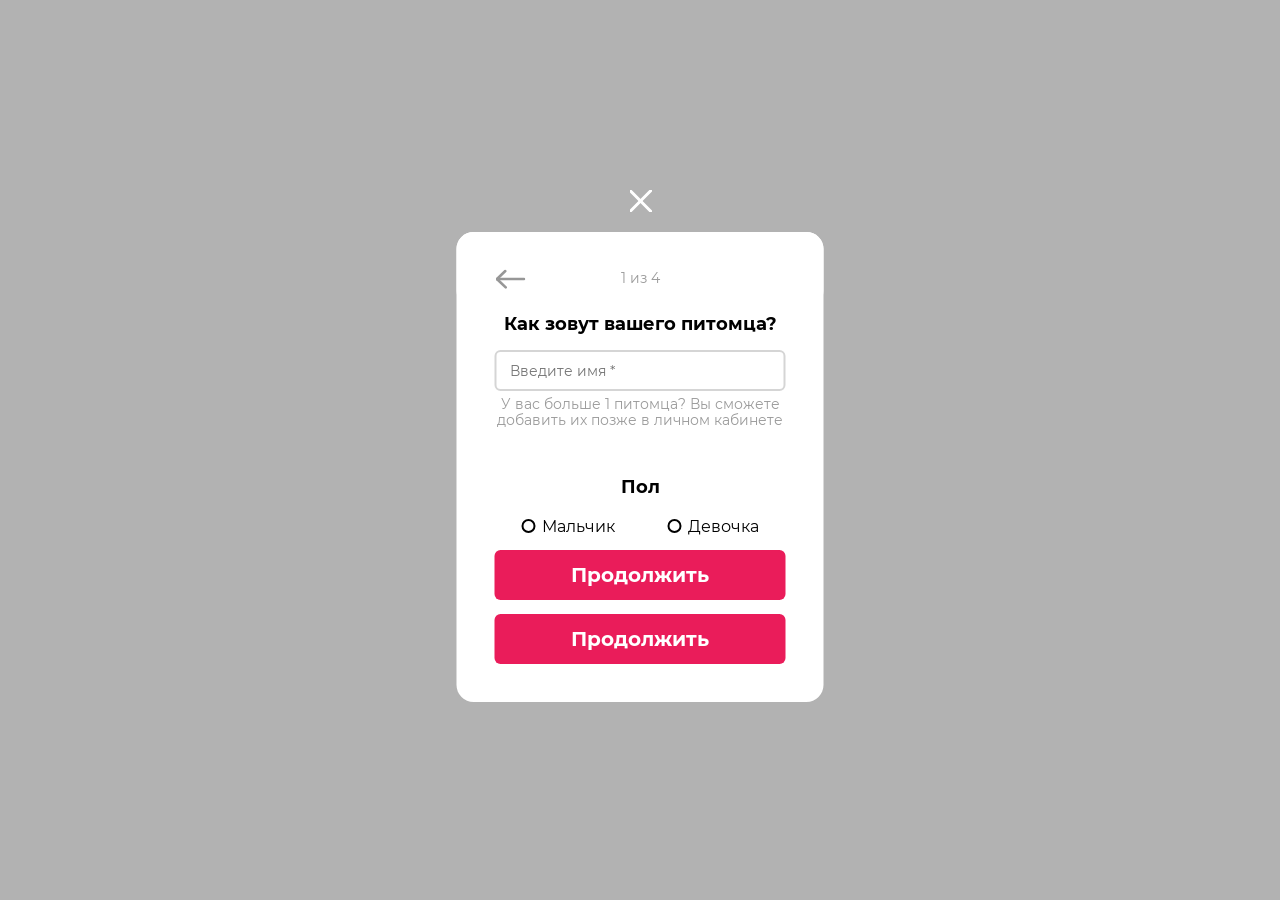
==== commit 89397b46: "no message" ====
--- a/index.html
+++ b/index.html
@@ -24,7 +24,7 @@
             <h2 class="pet-calculator__title">Пол</h2>
             <div class="pet-calculator__radio-buttons-wrapper">
               <div class="pet-calculator__radio-button-wrapper">
-                <input class="pet-calculator__radio-button pet-calculator__radio-button--gender" id="gender-male" type="radio" name="gender" checked>
+                <input class="pet-calculator__radio-button pet-calculator__radio-button--gender" id="gender-male" type="radio" name="gender">
                 <label for="gender-male" class="pet-calculator__label--radio">
                   <span>Мальчик</span>
                 </label>
--- a/css/style.min.css
+++ b/css/style.min.css
@@ -1,3 +1,3 @@
 @charset "UTF-8";
 /*! normalize.css v5.0.0 | MIT License | github.com/necolas/normalize.css */
-html{font-family:sans-serif;line-height:1.15;-ms-text-size-adjust:100%;-webkit-text-size-adjust:100%}body{margin:0}article,aside,details,figcaption,figure,footer,header,main,menu,nav,section{display:block}h1{font-size:2em;margin:.67em 0}figure{margin:1em 40px}hr{box-sizing:content-box;height:0;overflow:visible}code,kbd,pre,samp{font-family:monospace,monospace;font-size:1em}a{background-color:transparent;-webkit-text-decoration-skip:objects}a:active,a:hover{outline-width:0}abbr[title]{border-bottom:none;text-decoration:underline dotted}b,strong{font-weight:bolder}dfn{font-style:italic}mark{background-color:#ff0;color:#000}small{font-size:80%}sub,sup{font-size:75%;line-height:0;position:relative;vertical-align:baseline}sub{bottom:-.25em}sup{top:-.5em}audio,canvas,video{display:inline-block}audio:not([controls]){display:none;height:0}img{border-style:none;width:100%;height:auto}svg:not(:root){overflow:hidden}button,input,optgroup,select,textarea{font-family:sans-serif;font-size:100%;line-height:1.15;margin:0}button,input{overflow:visible}button,select{text-transform:none}[type=reset],[type=submit],button,html [type=button]{-webkit-appearance:button}[type=button]::-moz-focus-inner,[type=reset]::-moz-focus-inner,[type=submit]::-moz-focus-inner,button::-moz-focus-inner{border-style:none;padding:0}[type=button]:-moz-focusring,[type=reset]:-moz-focusring,[type=submit]:-moz-focusring,button:-moz-focusring{outline:1px dotted ButtonText}fieldset{border:1px solid silver;margin:0 2px;padding:.35em .625em .75em}legend{color:inherit;display:table;max-width:100%;white-space:normal}progress{display:inline-block;vertical-align:baseline}textarea{overflow:auto}[type=checkbox],[type=radio],legend{box-sizing:border-box;padding:0}[type=number]::-webkit-inner-spin-button,[type=number]::-webkit-outer-spin-button{height:auto}[type=search]{-webkit-appearance:textfield;outline-offset:-2px}[type=search]::-webkit-search-cancel-button,[type=search]::-webkit-search-decoration{-webkit-appearance:none}::-webkit-file-upload-button{-webkit-appearance:button;font:inherit}summary{display:list-item}[hidden],template{display:none}@font-face{font-family:'Montserrat';src:url(../fonts/Montserrat-Regular.eot?#iefix) format('embedded-opentype'),url(../fonts/Montserrat-Regular.woff) format('woff'),url(../fonts/Montserrat-Regular.ttf) format('truetype');font-weight:400;font-style:normal}@font-face{font-family:'Montserrat-Bold';src:url(../fonts/Montserrat-Bold.eot?#iefix) format('embedded-opentype'),url(../fonts/Montserrat-Bold.woff) format('woff'),url(../fonts/Montserrat-Bold.ttf) format('truetype');font-weight:400;font-style:normal}.input{height:41px;padding:0 13px;font-family:'Montserrat';border:2px solid #d5d5d5}.btn,.input,.select{width:100%;border-radius:6px}.select{height:41px;white-space:nowrap;overflow:hidden;text-overflow:ellipsis;-webkit-appearance:none;background:url(../img/select-arrow.svg) no-repeat right 13px center;padding:0 23px 0 13px;font-family:'Montserrat';border:2px solid #d5d5d5}.btn{padding:13px 0;font-family:'Montserrat-Bold';font-size:20px;line-height:24px;color:#fff;background:#ea1c5a;text-align:center;text-decoration:none;border:0}.step-back{display:block;width:32px;height:20px;font-size:0;background:url(../img/step-back.svg) no-repeat center;background-size:contain}.calculator-overlay{position:fixed;top:0;right:0;bottom:0;left:0;z-index:10000;-ms-flex-direction:column;flex-direction:column;-ms-flex-pack:start;justify-content:flex-start;-ms-flex-align:start;align-items:flex-start;-ms-flex-wrap:nowrap;flex-wrap:nowrap;background:rgba(0,0,0,.3)}.pet-calculator{position:fixed;top:30%;left:50%;z-index:10001;width:367px;padding:38px;font-family:'Montserrat';font-size:14px;color:#000;background:#fff;-webkit-transform:translate3d(-50%,-50%,0);-moz-transform:translate3d(-50%,-50%,0);-ms-transform:translate3d(-50%,-50%,0);-o-transform:translate3d(-50%,-50%,0);border-radius:17px}.pet-calculator,.pet-calculator *{box-sizing:border-box}.pet-calculator>.pet-calculator__close{position:absolute;top:-42px;left:50%;display:block;width:22px;height:22px;margin-left:-11px;font-size:0;background:url(../img/cross.svg) no-repeat center}.pet-calculator__radio-buttons-wrapper--activity h2,.pet-calculator__step-wrapper{width:100%}.pet-calculator__step{position:absolute;top:0;right:0;bottom:0;left:0;min-height:470px;padding:38px;background:#fff;border-radius:17px;display:-ms-flexbox;display:flex;-ms-flex-direction:column;flex-direction:column;-ms-flex-pack:start;justify-content:flex-start;-ms-flex-align:start;align-items:flex-start;-ms-flex-wrap:nowrap;flex-wrap:nowrap}.pet-calculator__step--step2 .pet-calculator__title{margin-bottom:15px}.pet-calculator__step--step4{min-height:570px}.pet-calculator__step-counter{margin-bottom:27px;text-align:center;color:#9b9b9b}.pet-calculator__title{margin:0 0 15px;font-family:'Montserrat-Bold';font-size:18px;line-height:22px;text-align:center}.pet-calculator__input{width:100%;height:41px;padding:0 13px;font-family:'Montserrat';border:2px solid #d5d5d5;border-radius:6px}.pet-calculator__select-wrapper{display:-ms-flexbox;display:flex;margin-bottom:15px}.pet-calculator__select-wrapper select{margin-right:7px}.pet-calculator__select-wrapper select:last-child{margin-right:0}.pet-calculator__select{width:100%;height:41px;padding:0 23px 0 13px;font-family:'Montserrat';white-space:nowrap;overflow:hidden;text-overflow:ellipsis;border:2px solid #d5d5d5;border-radius:6px;-webkit-appearance:none;background:url(../img/select-arrow.svg) no-repeat right 13px center}.pet-calculator__select option{display:block;padding:5px 0}.pet-calculator__tip{margin-top:5px;text-align:center;color:#9b9b9b}.pet-calculator__fieldset{margin:0;padding:0;border:0}.pet-calculator__fieldset--gender{margin-top:48px}.pet-calculator__fieldset--gender .pet-calculator__title{margin-bottom:21px}.pet-calculator__fieldset--type{margin-bottom:30px}.pet-calculator__pet-image{width:72px;height:72px;margin:0 auto 16px}.pet-calculator__radio-button-group-wrapper{display:-ms-flexbox;display:flex;-ms-flex-wrap:nowrap;flex-wrap:nowrap;width:100%}.pet-calculator__radio-button-group-wrapper,.pet-calculator__radio-buttons-wrapper,.pet-calculator__radio-buttons-wrapper--activity{-ms-flex-direction:row;flex-direction:row;-ms-flex-pack:justify;justify-content:space-between;-ms-flex-align:start;align-items:flex-start}.pet-calculator__radio-buttons-wrapper{display:-ms-flexbox;display:flex;-ms-flex-wrap:nowrap;flex-wrap:nowrap;padding:0 27px}.pet-calculator__radio-buttons-wrapper--activity{-ms-flex-wrap:wrap;flex-wrap:wrap;margin-top:30px;padding:0 15px}.pet-calculator__radio-buttons-wrapper--activity::after{content:''}.pet-calculator__radio-buttons-wrapper--activity .pet-calculator__radio-button-group-wrapper{position:relative}.pet-calculator__radio-buttons-wrapper--activity .pet-calculator__radio-button-group-wrapper::before{content:'';position:absolute;top:13px;left:25px;right:25px;z-index:1;display:block;height:4px;background:#000}.pet-calculator__radio-buttons-wrapper--activity .pet-calculator__radio-button-wrapper{position:relative;z-index:2}.pet-calculator__radio-buttons-wrapper--activity .pet-calculator__radio-button-wrapper:nth-of-type(2){margin:0 auto}.pet-calculator__radio-buttons-wrapper--activity input:checked~label span::before{border-width:9px}.pet-calculator__radio-buttons-wrapper--activity label span{display:-ms-flexbox;display:flex;-ms-flex-direction:column;flex-direction:column;-ms-flex-pack:start;justify-content:flex-start;-ms-flex-align:center;align-items:center;-ms-flex-wrap:nowrap;flex-wrap:nowrap}.pet-calculator__radio-buttons-wrapper--activity label span::before{width:32px;height:32px;margin-right:0;margin-bottom:5px;background:#fff}.pet-calculator__radio-button{display:none}.pet-calculator__radio-button:checked~label span::before{border-width:4px;border-color:#ea1c5a}.pet-calculator__label--radio,.pet-calculator__label--radio span{display:-ms-flexbox;display:flex;-ms-flex-pack:start;justify-content:flex-start;-ms-flex-align:center;align-items:center}.pet-calculator__label--radio{position:relative;font-size:16px;line-height:1;-ms-flex-direction:column;flex-direction:column;-ms-flex-wrap:wrap;flex-wrap:wrap}.pet-calculator__label--radio span{-ms-flex-direction:row;flex-direction:row;-ms-flex-wrap:nowrap;flex-wrap:nowrap}.pet-calculator__label--radio span::before{content:'';position:relative;top:-1px;width:14px;height:14px;margin-right:6px;border:2px solid #000;border-radius:100%;box-sizing:border-box}.pet-calculator__results{margin-top:30px;margin-bottom:40px;line-height:22px}.pet-calculator__results-message{position:relative;padding:15px;font-size:16px;background:#cbecdc;border-radius:15px}.pet-calculator__results-message::after,.pet-calculator__results-message::before{content:'';position:absolute}.pet-calculator__results-message::before{top:100%;z-index:1;width:14px;height:14px;left:20px;background:#cbecdc}.pet-calculator__results-message::after{bottom:-22px;z-index:2;width:18px;height:18px;left:23px;background:#fff;transform:rotate(45deg)}.pet-calculator__results-pet-pic{position:relative;z-index:3;margin-top:15px}.pet-calculator__results-amount{display:inline-block;margin-right:3px}.pet-calculator__next-step,.pet-calculator__submit{position:absolute;bottom:15px;left:15px;right:15px;padding:13px 0;font-family:'Montserrat-Bold';font-size:20px;line-height:24px;color:#fff;background:#ea1c5a;text-align:center;text-decoration:none;border-radius:6px;border:0;width:auto}.pet-calculator__next-step.move-under-keyboard,.pet-calculator__submit.move-under-keyboard{top:50%;bottom:auto}.pet-calculator__prev-step{position:absolute;top:37px;left:38px;display:block;width:32px;height:20px;font-size:0;background:url(../img/step-back.svg) no-repeat center;background-size:contain}.pet-calculator__input-error{margin-top:5px;font-size:10px;color:red;text-align:center}@media (max-width:500px){.pet-calculator{top:0;right:0;bottom:0;left:0;width:100%;min-height:100%;padding:0;transform:none;border-radius:0}.pet-calculator .pet-calculator__prev-step{top:22px;left:15px}.pet-calculator__close:not(.pet-calculator__prev-step){display:none}.pet-calculator__step{min-height:100px;padding:23px 15px 15px}.pet-calculator .pet-calculator__next-step.keyboard-up{opacity:0;top:50%;bottom:auto}.pet-calculator .pet-calculator__next-step.keyboard-up.move{opacity:1}.pet-calculator .pet-calculator__next-step.keyboard-up.move~.pet-calculator__next-step{display:none}}+html{font-family:sans-serif;line-height:1.15;-ms-text-size-adjust:100%;-webkit-text-size-adjust:100%}body{margin:0}article,aside,details,figcaption,figure,footer,header,main,menu,nav,section{display:block}h1{font-size:2em;margin:.67em 0}figure{margin:1em 40px}hr{box-sizing:content-box;height:0;overflow:visible}code,kbd,pre,samp{font-family:monospace,monospace;font-size:1em}a{background-color:transparent;-webkit-text-decoration-skip:objects}a:active,a:hover{outline-width:0}abbr[title]{border-bottom:none;text-decoration:underline dotted}b,strong{font-weight:bolder}dfn{font-style:italic}mark{background-color:#ff0;color:#000}small{font-size:80%}sub,sup{font-size:75%;line-height:0;position:relative;vertical-align:baseline}sub{bottom:-.25em}sup{top:-.5em}audio,canvas,video{display:inline-block}audio:not([controls]){display:none;height:0}img{border-style:none;width:100%;height:auto}svg:not(:root){overflow:hidden}button,input,optgroup,select,textarea{font-family:sans-serif;font-size:100%;line-height:1.15;margin:0}button,input{overflow:visible}button,select{text-transform:none}[type=reset],[type=submit],button,html [type=button]{-webkit-appearance:button}[type=button]::-moz-focus-inner,[type=reset]::-moz-focus-inner,[type=submit]::-moz-focus-inner,button::-moz-focus-inner{border-style:none;padding:0}[type=button]:-moz-focusring,[type=reset]:-moz-focusring,[type=submit]:-moz-focusring,button:-moz-focusring{outline:1px dotted ButtonText}fieldset{border:1px solid silver;margin:0 2px;padding:.35em .625em .75em}legend{color:inherit;display:table;max-width:100%;white-space:normal}progress{display:inline-block;vertical-align:baseline}textarea{overflow:auto}[type=checkbox],[type=radio],legend{box-sizing:border-box;padding:0}[type=number]::-webkit-inner-spin-button,[type=number]::-webkit-outer-spin-button{height:auto}[type=search]{-webkit-appearance:textfield;outline-offset:-2px}[type=search]::-webkit-search-cancel-button,[type=search]::-webkit-search-decoration{-webkit-appearance:none}::-webkit-file-upload-button{-webkit-appearance:button;font:inherit}summary{display:list-item}[hidden],template{display:none}@font-face{font-family:'Montserrat';src:url(../fonts/Montserrat-Regular.eot?#iefix) format('embedded-opentype'),url(../fonts/Montserrat-Regular.woff) format('woff'),url(../fonts/Montserrat-Regular.ttf) format('truetype');font-weight:400;font-style:normal}@font-face{font-family:'Montserrat-Bold';src:url(../fonts/Montserrat-Bold.eot?#iefix) format('embedded-opentype'),url(../fonts/Montserrat-Bold.woff) format('woff'),url(../fonts/Montserrat-Bold.ttf) format('truetype');font-weight:400;font-style:normal}.input{height:41px;padding:0 13px;font-family:'Montserrat';border:2px solid #d5d5d5}.btn,.input,.select{width:100%;border-radius:6px}.select{height:41px;white-space:nowrap;overflow:hidden;text-overflow:ellipsis;-webkit-appearance:none;background:url(../img/select-arrow.svg) no-repeat right 13px center;padding:0 23px 0 13px;font-family:'Montserrat';border:2px solid #d5d5d5}.btn{padding:13px 0;font-family:'Montserrat-Bold';font-size:20px;line-height:24px;color:#fff;background:#ea1c5a;text-align:center;text-decoration:none;border:0}.step-back{display:block;width:32px;height:20px;font-size:0;background:url(../img/step-back.svg) no-repeat center;background-size:contain}.calculator-overlay{position:fixed;top:0;right:0;bottom:0;left:0;z-index:10000;-ms-flex-direction:column;flex-direction:column;-ms-flex-pack:start;justify-content:flex-start;-ms-flex-align:start;align-items:flex-start;-ms-flex-wrap:nowrap;flex-wrap:nowrap;background:rgba(0,0,0,.3)}.pet-calculator{position:fixed;top:30%;left:50%;z-index:10001;width:367px;padding:38px;font-family:'Montserrat';font-size:14px;color:#000;background:#fff;-webkit-transform:translate3d(-50%,-50%,0);-moz-transform:translate3d(-50%,-50%,0);-ms-transform:translate3d(-50%,-50%,0);-o-transform:translate3d(-50%,-50%,0);border-radius:17px}.pet-calculator,.pet-calculator *{box-sizing:border-box}.pet-calculator>.pet-calculator__close{position:absolute;top:-42px;left:50%;display:block;width:22px;height:22px;margin-left:-11px;font-size:0;background:url(../img/cross.svg) no-repeat center}.pet-calculator__radio-buttons-wrapper--activity h2,.pet-calculator__step-wrapper{width:100%}.pet-calculator__step{position:absolute;top:0;right:0;bottom:0;left:0;min-height:470px;padding:38px;background:#fff;border-radius:17px;display:-ms-flexbox;display:flex;-ms-flex-direction:column;flex-direction:column;-ms-flex-pack:start;justify-content:flex-start;-ms-flex-align:start;align-items:flex-start;-ms-flex-wrap:nowrap;flex-wrap:nowrap}.pet-calculator__step--step2 .pet-calculator__title{margin-bottom:15px}.pet-calculator__step--step4{min-height:570px}.pet-calculator__step-counter{margin-bottom:27px;text-align:center;color:#9b9b9b}.pet-calculator__title{margin:0 0 15px;font-family:'Montserrat-Bold';font-size:18px;line-height:22px;text-align:center}.pet-calculator__input{width:100%;height:41px;padding:0 13px;font-family:'Montserrat';border:2px solid #d5d5d5;border-radius:6px}.pet-calculator__select-wrapper{display:-ms-flexbox;display:flex;margin-bottom:15px}.pet-calculator__select-wrapper select{margin-right:7px}.pet-calculator__select-wrapper select:last-child{margin-right:0}.pet-calculator__select{width:100%;height:41px;padding:0 23px 0 13px;font-family:'Montserrat';white-space:nowrap;overflow:hidden;text-overflow:ellipsis;border:2px solid #d5d5d5;border-radius:6px;-webkit-appearance:none;background:url(../img/select-arrow.svg) no-repeat right 13px center}.pet-calculator__select option{display:block;padding:5px 0}.pet-calculator__tip{margin-top:5px;text-align:center;color:#9b9b9b}.pet-calculator__fieldset{margin:0;padding:0;border:0}.pet-calculator__fieldset--gender{margin-top:48px}.pet-calculator__fieldset--gender .pet-calculator__title{margin-bottom:21px}.pet-calculator__fieldset--type{margin-bottom:30px}.pet-calculator__pet-image{width:72px;height:72px;margin:0 auto 16px}.pet-calculator__radio-button-group-wrapper{display:-ms-flexbox;display:flex;-ms-flex-wrap:nowrap;flex-wrap:nowrap;width:100%}.pet-calculator__radio-button-group-wrapper,.pet-calculator__radio-buttons-wrapper,.pet-calculator__radio-buttons-wrapper--activity{-ms-flex-direction:row;flex-direction:row;-ms-flex-pack:justify;justify-content:space-between;-ms-flex-align:start;align-items:flex-start}.pet-calculator__radio-buttons-wrapper{display:-ms-flexbox;display:flex;-ms-flex-wrap:nowrap;flex-wrap:nowrap;padding:0 27px}.pet-calculator__radio-buttons-wrapper--activity{-ms-flex-wrap:wrap;flex-wrap:wrap;margin-top:30px;padding:0 15px}.pet-calculator__radio-buttons-wrapper--activity::after{content:''}.pet-calculator__radio-buttons-wrapper--activity .pet-calculator__radio-button-group-wrapper{position:relative}.pet-calculator__radio-buttons-wrapper--activity .pet-calculator__radio-button-group-wrapper::before{content:'';position:absolute;top:13px;left:25px;right:25px;z-index:1;display:block;height:4px;background:#000}.pet-calculator__radio-buttons-wrapper--activity .pet-calculator__radio-button-wrapper{position:relative;z-index:2}.pet-calculator__radio-buttons-wrapper--activity .pet-calculator__radio-button-wrapper:nth-of-type(2){margin:0 auto}.pet-calculator__radio-buttons-wrapper--activity input:checked~label span::before{border-width:9px}.pet-calculator__radio-buttons-wrapper--activity label span{display:-ms-flexbox;display:flex;-ms-flex-direction:column;flex-direction:column;-ms-flex-pack:start;justify-content:flex-start;-ms-flex-align:center;align-items:center;-ms-flex-wrap:nowrap;flex-wrap:nowrap}.pet-calculator__radio-buttons-wrapper--activity label span::before{width:32px;height:32px;margin-right:0;margin-bottom:5px;background:#fff}.pet-calculator__radio-button{display:none}.pet-calculator__radio-button:checked~label span::before{border-width:4px;border-color:#ea1c5a}.pet-calculator__label--radio,.pet-calculator__label--radio span{display:-ms-flexbox;display:flex;-ms-flex-pack:start;justify-content:flex-start;-ms-flex-align:center;align-items:center}.pet-calculator__label--radio{position:relative;font-size:16px;line-height:1;-ms-flex-direction:column;flex-direction:column;-ms-flex-wrap:wrap;flex-wrap:wrap}.pet-calculator__label--radio span{-ms-flex-direction:row;flex-direction:row;-ms-flex-wrap:nowrap;flex-wrap:nowrap}.pet-calculator__label--radio span::before{content:'';position:relative;top:-1px;width:14px;height:14px;margin-right:6px;border:2px solid #000;border-radius:100%;box-sizing:border-box}.pet-calculator__results{margin-top:30px;margin-bottom:40px;line-height:22px}.pet-calculator__results-message{position:relative;padding:15px;font-size:16px;background:#cbecdc;border-radius:15px}.pet-calculator__results-message::after,.pet-calculator__results-message::before{content:'';position:absolute}.pet-calculator__results-message::before{top:100%;z-index:1;width:14px;height:14px;left:20px;background:#cbecdc}.pet-calculator__results-message::after{bottom:-22px;z-index:2;width:18px;height:18px;left:23px;background:#fff;transform:rotate(45deg)}.pet-calculator__results-pet-pic{position:relative;z-index:3;margin-top:15px}.pet-calculator__results-amount{display:inline-block;margin-right:3px}.pet-calculator__next-step,.pet-calculator__submit{padding:13px 0;font-family:'Montserrat-Bold';font-size:20px;line-height:24px;color:#fff;background:#ea1c5a;text-align:center;text-decoration:none;border-radius:6px;border:0;width:100%;margin-top:auto}.pet-calculator__next-step.move-under-keyboard,.pet-calculator__submit.move-under-keyboard{top:50%;bottom:auto}.pet-calculator__prev-step{position:absolute;top:37px;left:38px;display:block;width:32px;height:20px;font-size:0;background:url(../img/step-back.svg) no-repeat center;background-size:contain}.pet-calculator__input-error{margin-top:5px;font-size:10px;color:red;text-align:center}@media (max-width:500px){.pet-calculator{top:0;right:0;bottom:0;left:0;width:100%;min-height:100%;padding:0;transform:none;border-radius:0}.pet-calculator .pet-calculator__prev-step{top:22px;left:15px}.pet-calculator__close:not(.pet-calculator__prev-step){display:none}.pet-calculator__step{min-height:100px;padding:23px 15px 15px}.pet-calculator .pet-calculator__next-step.keyboard-up{position:absolute;top:50%;left:15px;right:15px;width:auto;opacity:0;bottom:auto;visibility:hidden}.pet-calculator .pet-calculator__next-step.keyboard-up.move{opacity:1;visibility:visible}.pet-calculator .pet-calculator__next-step.keyboard-up.move~.pet-calculator__next-step{display:none}}
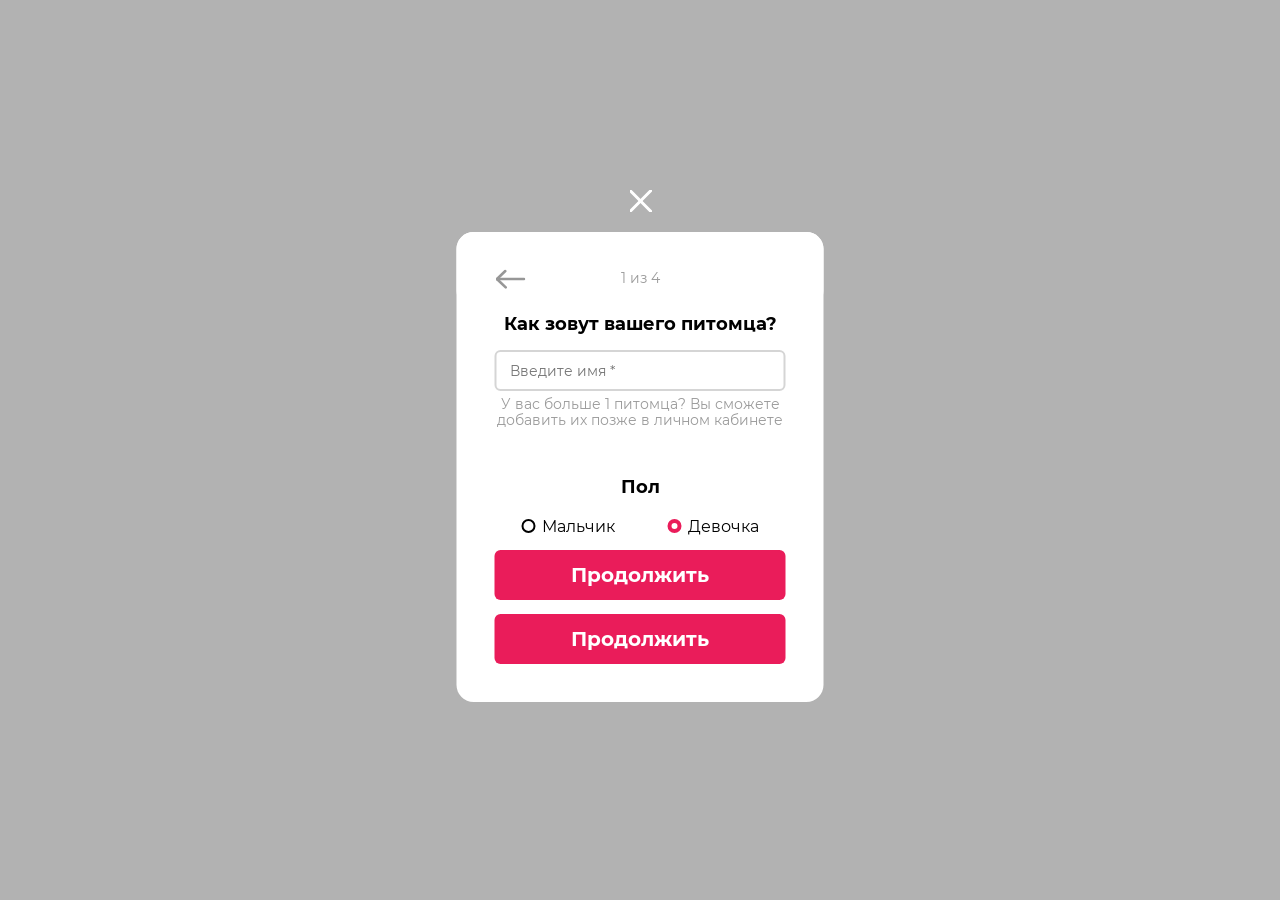
==== commit 8b56c56d: "no message" ====
--- a/index.html
+++ b/index.html
@@ -30,7 +30,7 @@
                 </label>
               </div>
               <div class="pet-calculator__radio-button-wrapper">
-                <input class="pet-calculator__radio-button pet-calculator__radio-button--gender" id="gender-female" type="radio" name="gender">
+                <input class="pet-calculator__radio-button pet-calculator__radio-button--gender" id="gender-female" type="radio" name="gender" checked>
                 <label for="gender-female" class="pet-calculator__label--radio">
                   <span>Девочка</span>
                 </label>
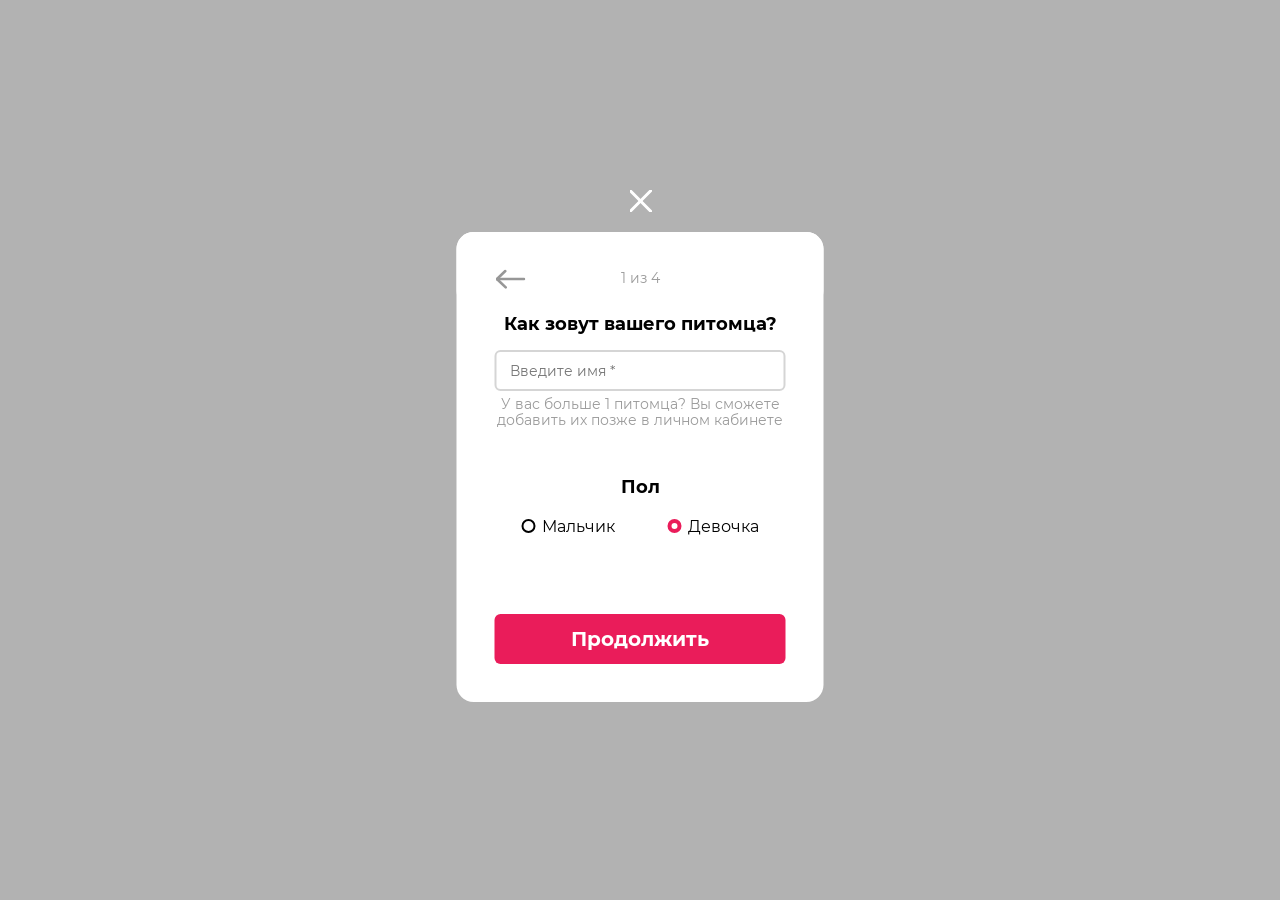
==== commit 950601ea: "no message" ====
--- a/index.html
+++ b/index.html
@@ -164,6 +164,6 @@
       </div>
     </form>
   </div>
-  <script src="js/calculator.js"></script>
+  <script src="js/calculator-min.js"></script>
 </body>
 </html>
--- a/css/style.min.css
+++ b/css/style.min.css
@@ -1,3 +1,3 @@
 @charset "UTF-8";
 /*! normalize.css v5.0.0 | MIT License | github.com/necolas/normalize.css */
-html{font-family:sans-serif;line-height:1.15;-ms-text-size-adjust:100%;-webkit-text-size-adjust:100%}body{margin:0}article,aside,details,figcaption,figure,footer,header,main,menu,nav,section{display:block}h1{font-size:2em;margin:.67em 0}figure{margin:1em 40px}hr{box-sizing:content-box;height:0;overflow:visible}code,kbd,pre,samp{font-family:monospace,monospace;font-size:1em}a{background-color:transparent;-webkit-text-decoration-skip:objects}a:active,a:hover{outline-width:0}abbr[title]{border-bottom:none;text-decoration:underline dotted}b,strong{font-weight:bolder}dfn{font-style:italic}mark{background-color:#ff0;color:#000}small{font-size:80%}sub,sup{font-size:75%;line-height:0;position:relative;vertical-align:baseline}sub{bottom:-.25em}sup{top:-.5em}audio,canvas,video{display:inline-block}audio:not([controls]){display:none;height:0}img{border-style:none;width:100%;height:auto}svg:not(:root){overflow:hidden}button,input,optgroup,select,textarea{font-family:sans-serif;font-size:100%;line-height:1.15;margin:0}button,input{overflow:visible}button,select{text-transform:none}[type=reset],[type=submit],button,html [type=button]{-webkit-appearance:button}[type=button]::-moz-focus-inner,[type=reset]::-moz-focus-inner,[type=submit]::-moz-focus-inner,button::-moz-focus-inner{border-style:none;padding:0}[type=button]:-moz-focusring,[type=reset]:-moz-focusring,[type=submit]:-moz-focusring,button:-moz-focusring{outline:1px dotted ButtonText}fieldset{border:1px solid silver;margin:0 2px;padding:.35em .625em .75em}legend{color:inherit;display:table;max-width:100%;white-space:normal}progress{display:inline-block;vertical-align:baseline}textarea{overflow:auto}[type=checkbox],[type=radio],legend{box-sizing:border-box;padding:0}[type=number]::-webkit-inner-spin-button,[type=number]::-webkit-outer-spin-button{height:auto}[type=search]{-webkit-appearance:textfield;outline-offset:-2px}[type=search]::-webkit-search-cancel-button,[type=search]::-webkit-search-decoration{-webkit-appearance:none}::-webkit-file-upload-button{-webkit-appearance:button;font:inherit}summary{display:list-item}[hidden],template{display:none}@font-face{font-family:'Montserrat';src:url(../fonts/Montserrat-Regular.eot?#iefix) format('embedded-opentype'),url(../fonts/Montserrat-Regular.woff) format('woff'),url(../fonts/Montserrat-Regular.ttf) format('truetype');font-weight:400;font-style:normal}@font-face{font-family:'Montserrat-Bold';src:url(../fonts/Montserrat-Bold.eot?#iefix) format('embedded-opentype'),url(../fonts/Montserrat-Bold.woff) format('woff'),url(../fonts/Montserrat-Bold.ttf) format('truetype');font-weight:400;font-style:normal}.input{height:41px;padding:0 13px;font-family:'Montserrat';border:2px solid #d5d5d5}.btn,.input,.select{width:100%;border-radius:6px}.select{height:41px;white-space:nowrap;overflow:hidden;text-overflow:ellipsis;-webkit-appearance:none;background:url(../img/select-arrow.svg) no-repeat right 13px center;padding:0 23px 0 13px;font-family:'Montserrat';border:2px solid #d5d5d5}.btn{padding:13px 0;font-family:'Montserrat-Bold';font-size:20px;line-height:24px;color:#fff;background:#ea1c5a;text-align:center;text-decoration:none;border:0}.step-back{display:block;width:32px;height:20px;font-size:0;background:url(../img/step-back.svg) no-repeat center;background-size:contain}.calculator-overlay{position:fixed;top:0;right:0;bottom:0;left:0;z-index:10000;-ms-flex-direction:column;flex-direction:column;-ms-flex-pack:start;justify-content:flex-start;-ms-flex-align:start;align-items:flex-start;-ms-flex-wrap:nowrap;flex-wrap:nowrap;background:rgba(0,0,0,.3)}.pet-calculator{position:fixed;top:30%;left:50%;z-index:10001;width:367px;padding:38px;font-family:'Montserrat';font-size:14px;color:#000;background:#fff;-webkit-transform:translate3d(-50%,-50%,0);-moz-transform:translate3d(-50%,-50%,0);-ms-transform:translate3d(-50%,-50%,0);-o-transform:translate3d(-50%,-50%,0);border-radius:17px}.pet-calculator,.pet-calculator *{box-sizing:border-box}.pet-calculator>.pet-calculator__close{position:absolute;top:-42px;left:50%;display:block;width:22px;height:22px;margin-left:-11px;font-size:0;background:url(../img/cross.svg) no-repeat center}.pet-calculator__radio-buttons-wrapper--activity h2,.pet-calculator__step-wrapper{width:100%}.pet-calculator__step{position:absolute;top:0;right:0;bottom:0;left:0;min-height:470px;padding:38px;background:#fff;border-radius:17px;display:-ms-flexbox;display:flex;-ms-flex-direction:column;flex-direction:column;-ms-flex-pack:start;justify-content:flex-start;-ms-flex-align:start;align-items:flex-start;-ms-flex-wrap:nowrap;flex-wrap:nowrap}.pet-calculator__step--step2 .pet-calculator__title{margin-bottom:15px}.pet-calculator__step--step4{min-height:570px}.pet-calculator__step-counter{margin-bottom:27px;text-align:center;color:#9b9b9b}.pet-calculator__title{margin:0 0 15px;font-family:'Montserrat-Bold';font-size:18px;line-height:22px;text-align:center}.pet-calculator__input{width:100%;height:41px;padding:0 13px;font-family:'Montserrat';border:2px solid #d5d5d5;border-radius:6px}.pet-calculator__select-wrapper{display:-ms-flexbox;display:flex;margin-bottom:15px}.pet-calculator__select-wrapper select{margin-right:7px}.pet-calculator__select-wrapper select:last-child{margin-right:0}.pet-calculator__select{width:100%;height:41px;padding:0 23px 0 13px;font-family:'Montserrat';white-space:nowrap;overflow:hidden;text-overflow:ellipsis;border:2px solid #d5d5d5;border-radius:6px;-webkit-appearance:none;background:url(../img/select-arrow.svg) no-repeat right 13px center}.pet-calculator__select option{display:block;padding:5px 0}.pet-calculator__tip{margin-top:5px;text-align:center;color:#9b9b9b}.pet-calculator__fieldset{margin:0;padding:0;border:0}.pet-calculator__fieldset--gender{margin-top:48px}.pet-calculator__fieldset--gender .pet-calculator__title{margin-bottom:21px}.pet-calculator__fieldset--type{margin-bottom:30px}.pet-calculator__pet-image{width:72px;height:72px;margin:0 auto 16px}.pet-calculator__radio-button-group-wrapper{display:-ms-flexbox;display:flex;-ms-flex-wrap:nowrap;flex-wrap:nowrap;width:100%}.pet-calculator__radio-button-group-wrapper,.pet-calculator__radio-buttons-wrapper,.pet-calculator__radio-buttons-wrapper--activity{-ms-flex-direction:row;flex-direction:row;-ms-flex-pack:justify;justify-content:space-between;-ms-flex-align:start;align-items:flex-start}.pet-calculator__radio-buttons-wrapper{display:-ms-flexbox;display:flex;-ms-flex-wrap:nowrap;flex-wrap:nowrap;padding:0 27px}.pet-calculator__radio-buttons-wrapper--activity{-ms-flex-wrap:wrap;flex-wrap:wrap;margin-top:30px;padding:0 15px}.pet-calculator__radio-buttons-wrapper--activity::after{content:''}.pet-calculator__radio-buttons-wrapper--activity .pet-calculator__radio-button-group-wrapper{position:relative}.pet-calculator__radio-buttons-wrapper--activity .pet-calculator__radio-button-group-wrapper::before{content:'';position:absolute;top:13px;left:25px;right:25px;z-index:1;display:block;height:4px;background:#000}.pet-calculator__radio-buttons-wrapper--activity .pet-calculator__radio-button-wrapper{position:relative;z-index:2}.pet-calculator__radio-buttons-wrapper--activity .pet-calculator__radio-button-wrapper:nth-of-type(2){margin:0 auto}.pet-calculator__radio-buttons-wrapper--activity input:checked~label span::before{border-width:9px}.pet-calculator__radio-buttons-wrapper--activity label span{display:-ms-flexbox;display:flex;-ms-flex-direction:column;flex-direction:column;-ms-flex-pack:start;justify-content:flex-start;-ms-flex-align:center;align-items:center;-ms-flex-wrap:nowrap;flex-wrap:nowrap}.pet-calculator__radio-buttons-wrapper--activity label span::before{width:32px;height:32px;margin-right:0;margin-bottom:5px;background:#fff}.pet-calculator__radio-button{display:none}.pet-calculator__radio-button:checked~label span::before{border-width:4px;border-color:#ea1c5a}.pet-calculator__label--radio,.pet-calculator__label--radio span{display:-ms-flexbox;display:flex;-ms-flex-pack:start;justify-content:flex-start;-ms-flex-align:center;align-items:center}.pet-calculator__label--radio{position:relative;font-size:16px;line-height:1;-ms-flex-direction:column;flex-direction:column;-ms-flex-wrap:wrap;flex-wrap:wrap}.pet-calculator__label--radio span{-ms-flex-direction:row;flex-direction:row;-ms-flex-wrap:nowrap;flex-wrap:nowrap}.pet-calculator__label--radio span::before{content:'';position:relative;top:-1px;width:14px;height:14px;margin-right:6px;border:2px solid #000;border-radius:100%;box-sizing:border-box}.pet-calculator__results{margin-top:30px;margin-bottom:40px;line-height:22px}.pet-calculator__results-message{position:relative;padding:15px;font-size:16px;background:#cbecdc;border-radius:15px}.pet-calculator__results-message::after,.pet-calculator__results-message::before{content:'';position:absolute}.pet-calculator__results-message::before{top:100%;z-index:1;width:14px;height:14px;left:20px;background:#cbecdc}.pet-calculator__results-message::after{bottom:-22px;z-index:2;width:18px;height:18px;left:23px;background:#fff;transform:rotate(45deg)}.pet-calculator__results-pet-pic{position:relative;z-index:3;margin-top:15px}.pet-calculator__results-amount{display:inline-block;margin-right:3px}.pet-calculator__next-step,.pet-calculator__submit{padding:13px 0;font-family:'Montserrat-Bold';font-size:20px;line-height:24px;color:#fff;background:#ea1c5a;text-align:center;text-decoration:none;border-radius:6px;border:0;width:100%;margin-top:auto}.pet-calculator__next-step.move-under-keyboard,.pet-calculator__submit.move-under-keyboard{top:50%;bottom:auto}.pet-calculator__prev-step{position:absolute;top:37px;left:38px;display:block;width:32px;height:20px;font-size:0;background:url(../img/step-back.svg) no-repeat center;background-size:contain}.pet-calculator__input-error{margin-top:5px;font-size:10px;color:red;text-align:center}@media (max-width:500px){.pet-calculator{top:0;right:0;bottom:0;left:0;width:100%;min-height:100%;padding:0;transform:none;border-radius:0}.pet-calculator .pet-calculator__prev-step{top:22px;left:15px}.pet-calculator__close:not(.pet-calculator__prev-step){display:none}.pet-calculator__step{min-height:100px;padding:23px 15px 15px}.pet-calculator .pet-calculator__next-step.keyboard-up{position:absolute;top:50%;left:15px;right:15px;width:auto;opacity:0;bottom:auto;visibility:hidden}.pet-calculator .pet-calculator__next-step.keyboard-up.move{opacity:1;visibility:visible}.pet-calculator .pet-calculator__next-step.keyboard-up.move~.pet-calculator__next-step{display:none}}+html{font-family:sans-serif;line-height:1.15;-ms-text-size-adjust:100%;-webkit-text-size-adjust:100%}body{margin:0}article,aside,details,figcaption,figure,footer,header,main,menu,nav,section{display:block}h1{font-size:2em;margin:.67em 0}figure{margin:1em 40px}hr{box-sizing:content-box;height:0;overflow:visible}code,kbd,pre,samp{font-family:monospace,monospace;font-size:1em}a{background-color:transparent;-webkit-text-decoration-skip:objects}a:active,a:hover{outline-width:0}abbr[title]{border-bottom:none;text-decoration:underline dotted}b,strong{font-weight:bolder}dfn{font-style:italic}mark{background-color:#ff0;color:#000}small{font-size:80%}sub,sup{font-size:75%;line-height:0;position:relative;vertical-align:baseline}sub{bottom:-.25em}sup{top:-.5em}audio,canvas,video{display:inline-block}audio:not([controls]){display:none;height:0}img{border-style:none;width:100%;height:auto}svg:not(:root){overflow:hidden}button,input,optgroup,select,textarea{font-family:sans-serif;font-size:100%;line-height:1.15;margin:0}button,input{overflow:visible}button,select{text-transform:none}[type=reset],[type=submit],button,html [type=button]{-webkit-appearance:button}[type=button]::-moz-focus-inner,[type=reset]::-moz-focus-inner,[type=submit]::-moz-focus-inner,button::-moz-focus-inner{border-style:none;padding:0}[type=button]:-moz-focusring,[type=reset]:-moz-focusring,[type=submit]:-moz-focusring,button:-moz-focusring{outline:1px dotted ButtonText}fieldset{border:1px solid silver;margin:0 2px;padding:.35em .625em .75em}legend{color:inherit;display:table;max-width:100%;white-space:normal}progress{display:inline-block;vertical-align:baseline}textarea{overflow:auto}[type=checkbox],[type=radio],legend{box-sizing:border-box;padding:0}[type=number]::-webkit-inner-spin-button,[type=number]::-webkit-outer-spin-button{height:auto}[type=search]{-webkit-appearance:textfield;outline-offset:-2px}[type=search]::-webkit-search-cancel-button,[type=search]::-webkit-search-decoration{-webkit-appearance:none}::-webkit-file-upload-button{-webkit-appearance:button;font:inherit}summary{display:list-item}[hidden],template{display:none}@font-face{font-family:'Montserrat';src:url(../fonts/Montserrat-Regular.eot?#iefix) format('embedded-opentype'),url(../fonts/Montserrat-Regular.woff) format('woff'),url(../fonts/Montserrat-Regular.ttf) format('truetype');font-weight:400;font-style:normal}@font-face{font-family:'Montserrat-Bold';src:url(../fonts/Montserrat-Bold.eot?#iefix) format('embedded-opentype'),url(../fonts/Montserrat-Bold.woff) format('woff'),url(../fonts/Montserrat-Bold.ttf) format('truetype');font-weight:400;font-style:normal}.input{height:41px;padding:0 13px;font-family:'Montserrat';border:2px solid #d5d5d5}.btn,.input,.select{width:100%;border-radius:6px}.select{height:41px;white-space:nowrap;overflow:hidden;text-overflow:ellipsis;-webkit-appearance:none;background:url(../img/select-arrow.svg) no-repeat right 13px center;padding:0 23px 0 13px;font-family:'Montserrat';border:2px solid #d5d5d5}.btn{padding:13px 0;font-family:'Montserrat-Bold';font-size:20px;line-height:24px;color:#fff;background:#ea1c5a;text-align:center;text-decoration:none;border:0}.step-back{display:block;width:32px;height:20px;font-size:0;background:url(../img/step-back.svg) no-repeat center;background-size:contain}.calculator-overlay{position:fixed;top:0;right:0;bottom:0;left:0;z-index:10000;-ms-flex-direction:column;flex-direction:column;-ms-flex-pack:start;justify-content:flex-start;-ms-flex-align:start;align-items:flex-start;-ms-flex-wrap:nowrap;flex-wrap:nowrap;background:rgba(0,0,0,.3)}.pet-calculator{position:fixed;top:30%;left:50%;z-index:10001;width:367px;padding:38px;font-family:'Montserrat';font-size:14px;color:#000;background:#fff;-webkit-transform:translate3d(-50%,-50%,0);-moz-transform:translate3d(-50%,-50%,0);-ms-transform:translate3d(-50%,-50%,0);-o-transform:translate3d(-50%,-50%,0);border-radius:17px}.pet-calculator,.pet-calculator *{box-sizing:border-box}.pet-calculator>.pet-calculator__close{position:absolute;top:-42px;left:50%;display:block;width:22px;height:22px;margin-left:-11px;font-size:0;background:url(../img/cross.svg) no-repeat center}.pet-calculator__radio-buttons-wrapper--activity h2,.pet-calculator__step-wrapper{width:100%}.pet-calculator__step{position:absolute;top:0;right:0;bottom:0;left:0;min-height:470px;padding:38px;background:#fff;border-radius:17px;display:-ms-flexbox;display:flex;-ms-flex-direction:column;flex-direction:column;-ms-flex-pack:start;justify-content:flex-start;-ms-flex-align:start;align-items:flex-start;-ms-flex-wrap:nowrap;flex-wrap:nowrap}.pet-calculator__step--step2 .pet-calculator__title{margin-bottom:15px}.pet-calculator__step--step4{min-height:570px}.pet-calculator__step-counter{margin-bottom:27px;text-align:center;color:#9b9b9b}.pet-calculator__title{margin:0 0 15px;font-family:'Montserrat-Bold';font-size:18px;line-height:22px;text-align:center}.pet-calculator__input{width:100%;height:41px;padding:0 13px;font-family:'Montserrat';border:2px solid #d5d5d5;border-radius:6px}.pet-calculator__select-wrapper{display:-ms-flexbox;display:flex;margin-bottom:15px}.pet-calculator__select-wrapper select{margin-right:7px}.pet-calculator__select-wrapper select:last-child{margin-right:0}.pet-calculator__select{width:100%;height:41px;padding:0 23px 0 13px;font-family:'Montserrat';white-space:nowrap;overflow:hidden;text-overflow:ellipsis;border:2px solid #d5d5d5;border-radius:6px;-webkit-appearance:none;background:url(../img/select-arrow.svg) no-repeat right 13px center}.pet-calculator__select option{display:block;padding:5px 0}.pet-calculator__tip{margin-top:5px;text-align:center;color:#9b9b9b}.pet-calculator__fieldset{margin:0;padding:0;border:0}.pet-calculator__fieldset--gender{position:relative;z-index:2;margin-top:48px}.pet-calculator__fieldset--gender .pet-calculator__title{margin-bottom:21px}.pet-calculator__fieldset--type{margin-bottom:30px}.pet-calculator__pet-image{width:72px;height:72px;margin:0 auto 16px}.pet-calculator__radio-button-group-wrapper{display:-ms-flexbox;display:flex;-ms-flex-wrap:nowrap;flex-wrap:nowrap;width:100%}.pet-calculator__radio-button-group-wrapper,.pet-calculator__radio-buttons-wrapper,.pet-calculator__radio-buttons-wrapper--activity{-ms-flex-direction:row;flex-direction:row;-ms-flex-pack:justify;justify-content:space-between;-ms-flex-align:start;align-items:flex-start}.pet-calculator__radio-buttons-wrapper{display:-ms-flexbox;display:flex;-ms-flex-wrap:nowrap;flex-wrap:nowrap;padding:0 27px}.pet-calculator__radio-buttons-wrapper--activity{-ms-flex-wrap:wrap;flex-wrap:wrap;margin-top:30px;padding:0 15px}.pet-calculator__radio-buttons-wrapper--activity::after{content:''}.pet-calculator__radio-buttons-wrapper--activity .pet-calculator__radio-button-group-wrapper{position:relative}.pet-calculator__radio-buttons-wrapper--activity .pet-calculator__radio-button-group-wrapper::before{content:'';position:absolute;top:13px;left:25px;right:25px;z-index:1;display:block;height:4px;background:#000}.pet-calculator__radio-buttons-wrapper--activity .pet-calculator__radio-button-wrapper{position:relative;z-index:2}.pet-calculator__radio-buttons-wrapper--activity .pet-calculator__radio-button-wrapper:nth-of-type(2){margin:0 auto}.pet-calculator__radio-buttons-wrapper--activity input:checked~label span::before{border-width:9px}.pet-calculator__radio-buttons-wrapper--activity label span{display:-ms-flexbox;display:flex;-ms-flex-direction:column;flex-direction:column;-ms-flex-pack:start;justify-content:flex-start;-ms-flex-align:center;align-items:center;-ms-flex-wrap:nowrap;flex-wrap:nowrap}.pet-calculator__radio-buttons-wrapper--activity label span::before{width:32px;height:32px;margin-right:0;margin-bottom:5px;background:#fff}.pet-calculator__next-step.keyboard-up,.pet-calculator__radio-button,.pet-calculator__submit.keyboard-up{display:none}.pet-calculator__radio-button:checked~label span::before{border-width:4px;border-color:#ea1c5a}.pet-calculator__label--radio,.pet-calculator__label--radio span{display:-ms-flexbox;display:flex;-ms-flex-pack:start;justify-content:flex-start;-ms-flex-align:center;align-items:center}.pet-calculator__label--radio{position:relative;font-size:16px;line-height:1;-ms-flex-direction:column;flex-direction:column;-ms-flex-wrap:wrap;flex-wrap:wrap}.pet-calculator__label--radio span{-ms-flex-direction:row;flex-direction:row;-ms-flex-wrap:nowrap;flex-wrap:nowrap}.pet-calculator__label--radio span::before{content:'';position:relative;top:-1px;width:14px;height:14px;margin-right:6px;border:2px solid #000;border-radius:100%;box-sizing:border-box}.pet-calculator__results{margin-top:30px;margin-bottom:40px;line-height:22px}.pet-calculator__results-message{position:relative;padding:15px;font-size:16px;background:#cbecdc;border-radius:15px}.pet-calculator__results-message::after,.pet-calculator__results-message::before{content:'';position:absolute}.pet-calculator__results-message::before{top:100%;z-index:1;width:14px;height:14px;left:20px;background:#cbecdc}.pet-calculator__results-message::after{bottom:-22px;z-index:2;width:18px;height:18px;left:23px;background:#fff;transform:rotate(45deg)}.pet-calculator__results-pet-pic{position:relative;z-index:3;margin-top:15px}.pet-calculator__results-amount{display:inline-block;margin-right:3px}.pet-calculator__next-step,.pet-calculator__submit{padding:13px 0;font-family:'Montserrat-Bold';font-size:20px;line-height:24px;color:#fff;background:#ea1c5a;text-align:center;text-decoration:none;border-radius:6px;border:0;width:100%;margin-top:auto}.pet-calculator__prev-step{position:absolute;top:37px;left:38px;display:block;width:32px;height:20px;font-size:0;background:url(../img/step-back.svg) no-repeat center;background-size:contain}.pet-calculator__input-error{margin-top:5px;font-size:10px;color:red;text-align:center}@media (max-width:500px){.pet-calculator{top:0;right:0;bottom:0;left:0;width:100%;min-height:100%;padding:0;transform:none;border-radius:0}.pet-calculator.android .pet-calculator__next-step.keyboard-up{top:auto;bottom:15px}.pet-calculator .pet-calculator__prev-step{top:22px;left:15px}.pet-calculator__close:not(.pet-calculator__prev-step){display:none}.pet-calculator__step{min-height:100px;padding:23px 15px 15px}.pet-calculator .pet-calculator__next-step.keyboard-up{position:absolute;top:50%;left:15px;right:15px;display:block;z-index:1;width:auto;opacity:0;bottom:auto}.pet-calculator .pet-calculator__next-step.keyboard-up.move{opacity:1}.pet-calculator .pet-calculator__next-step.keyboard-up.move~.pet-calculator__next-step,.pet-calculator__fieldset--gender.move{display:none}}
